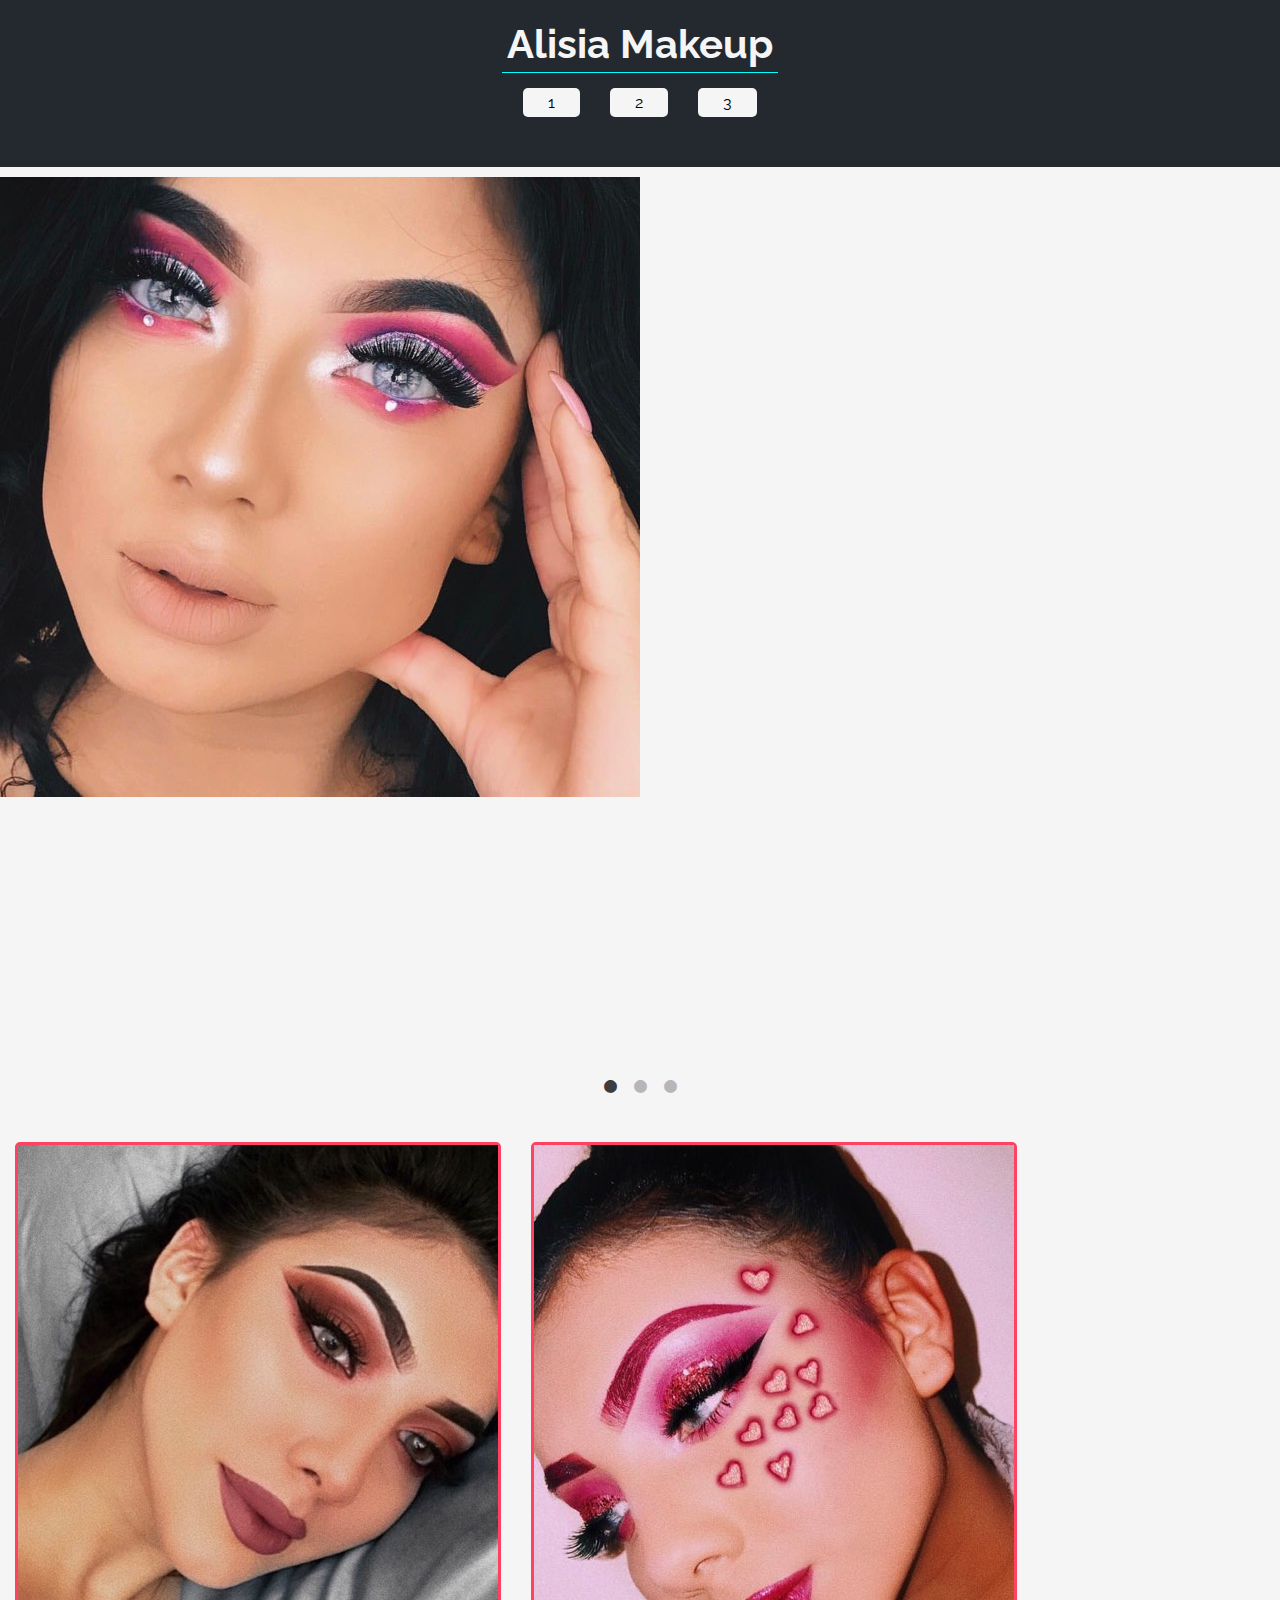
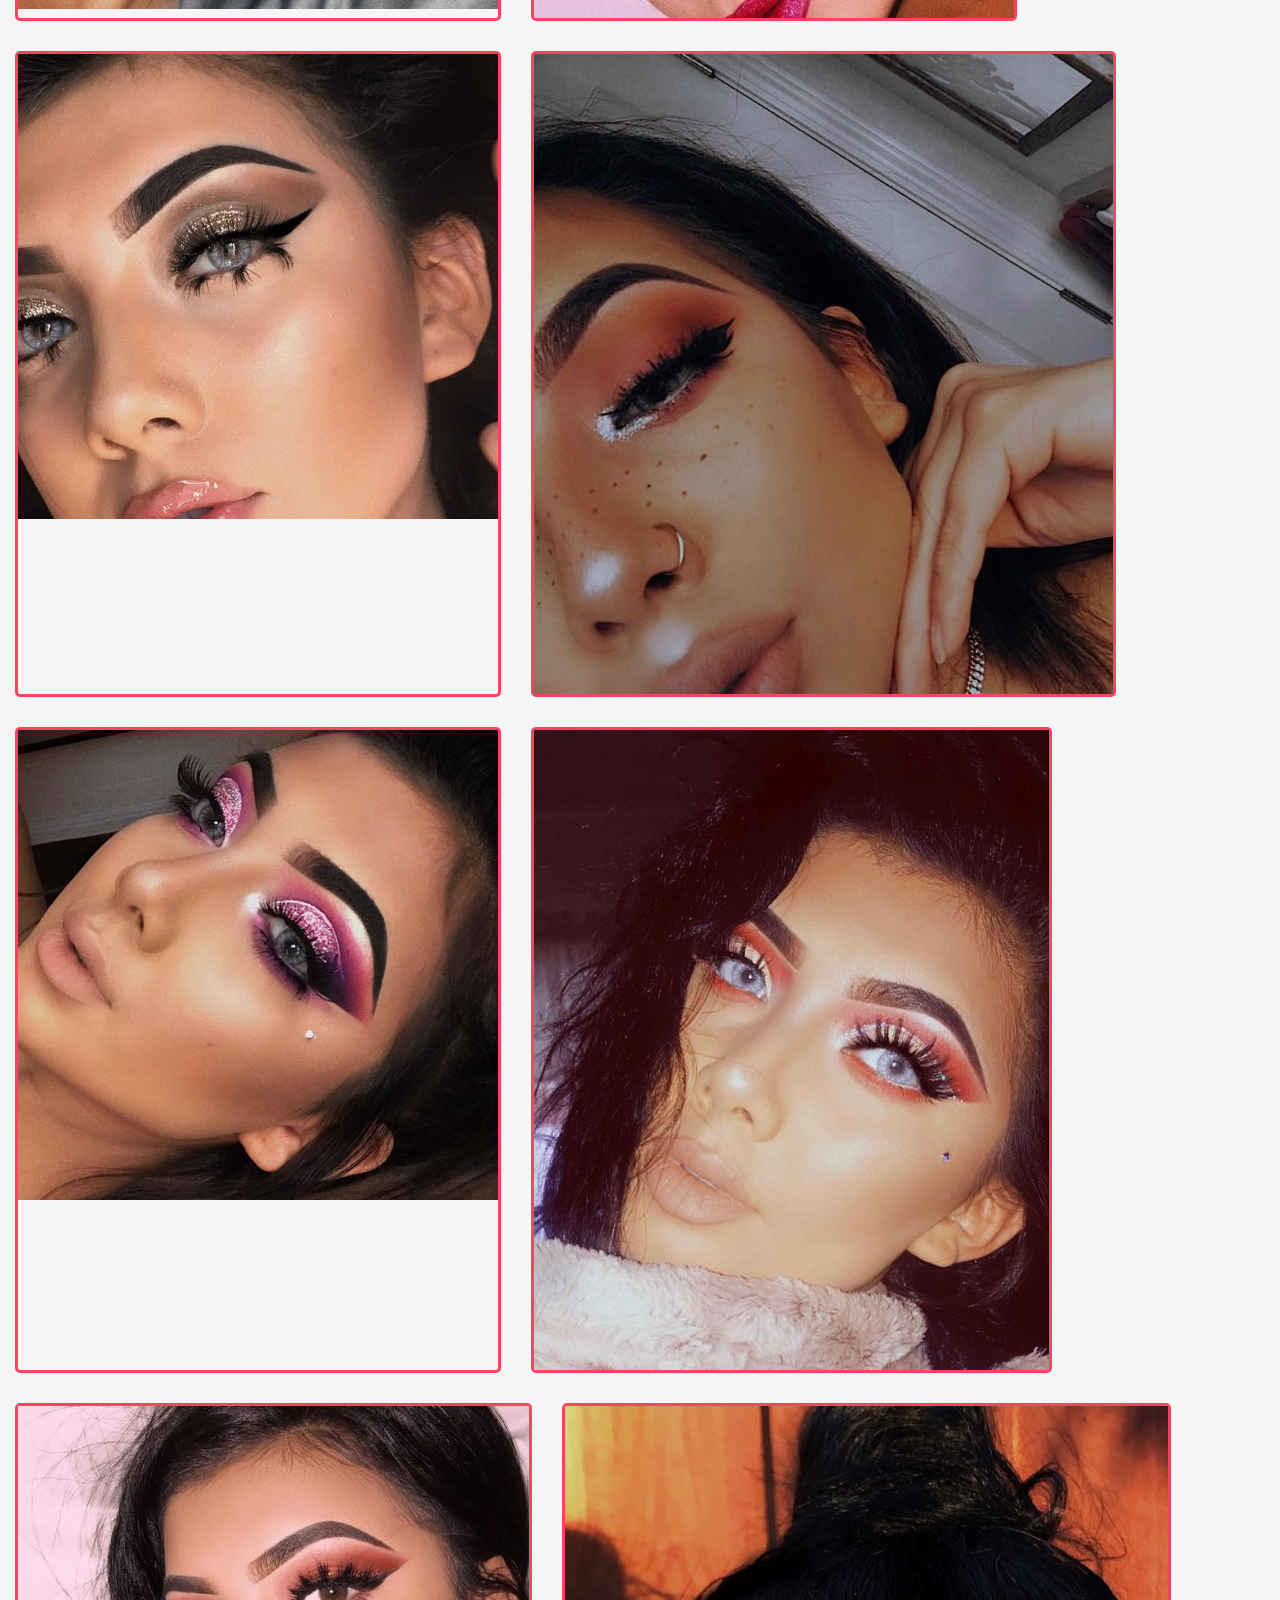
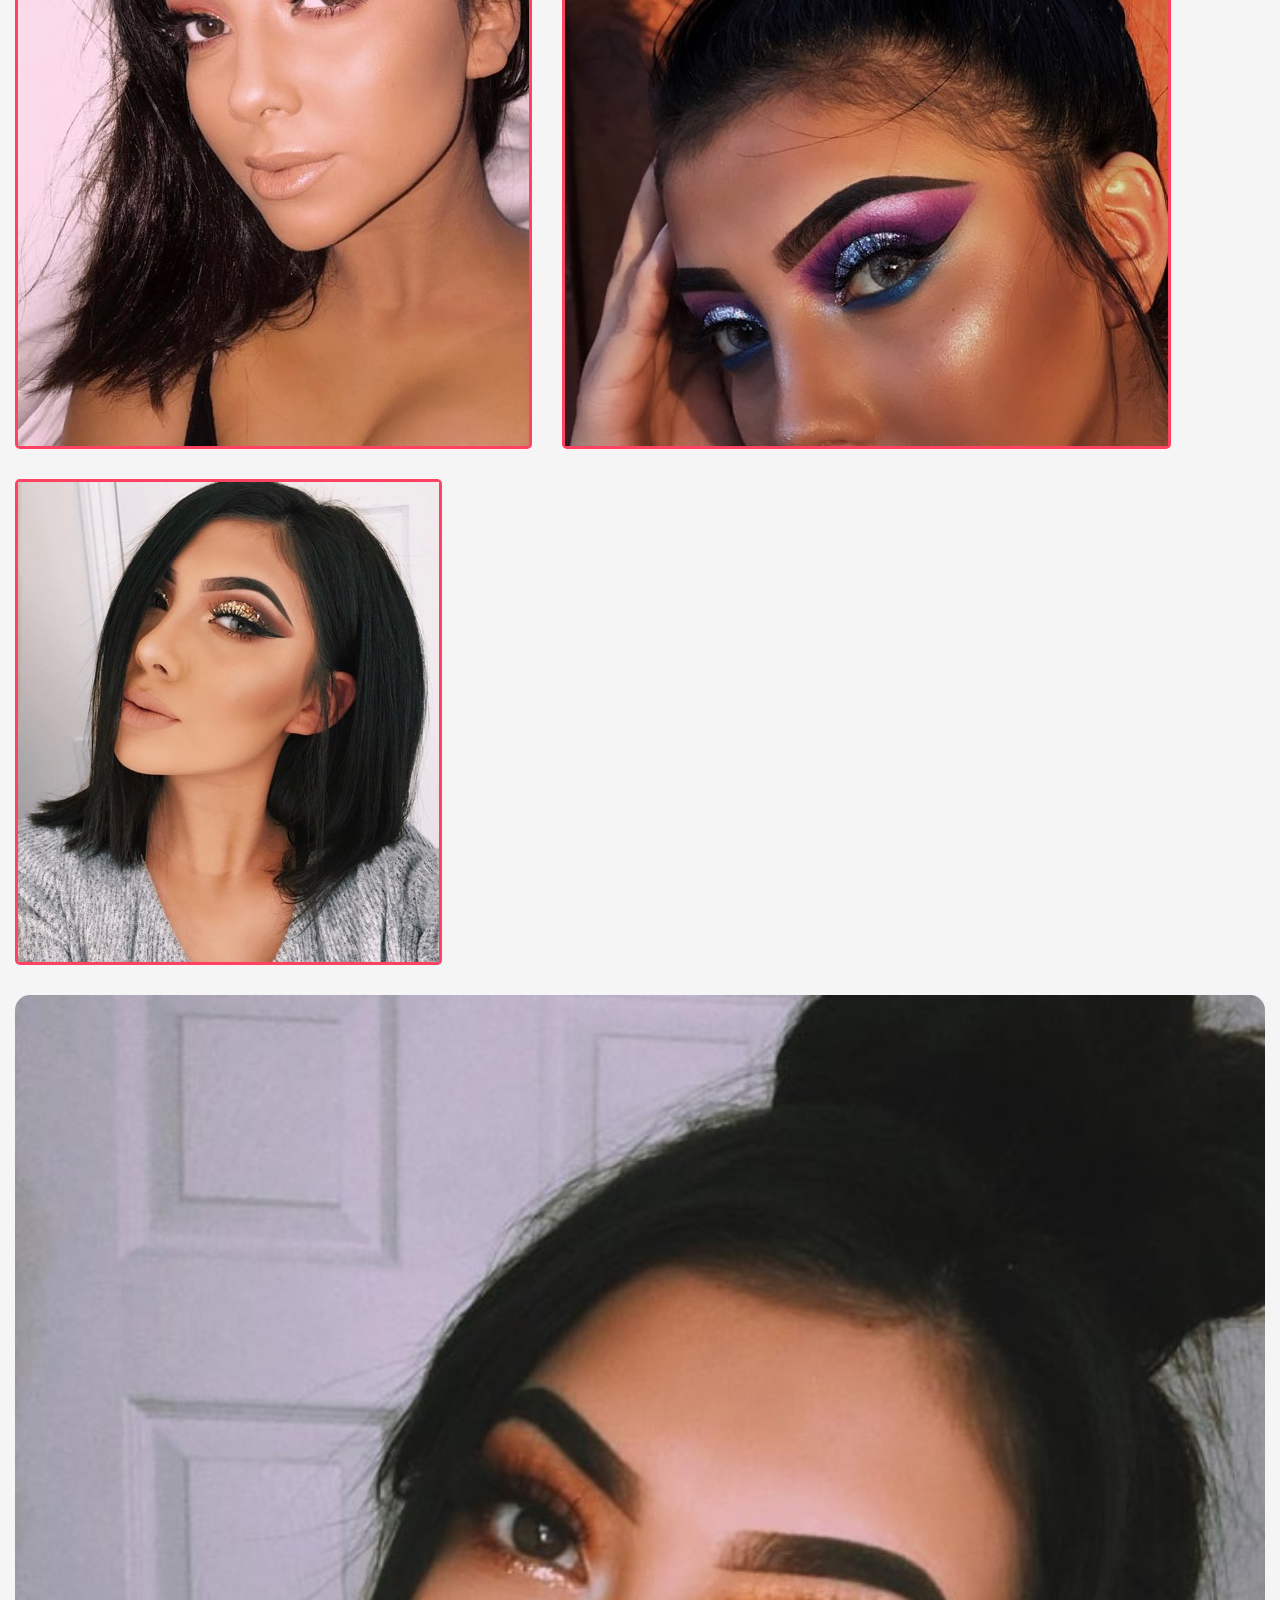
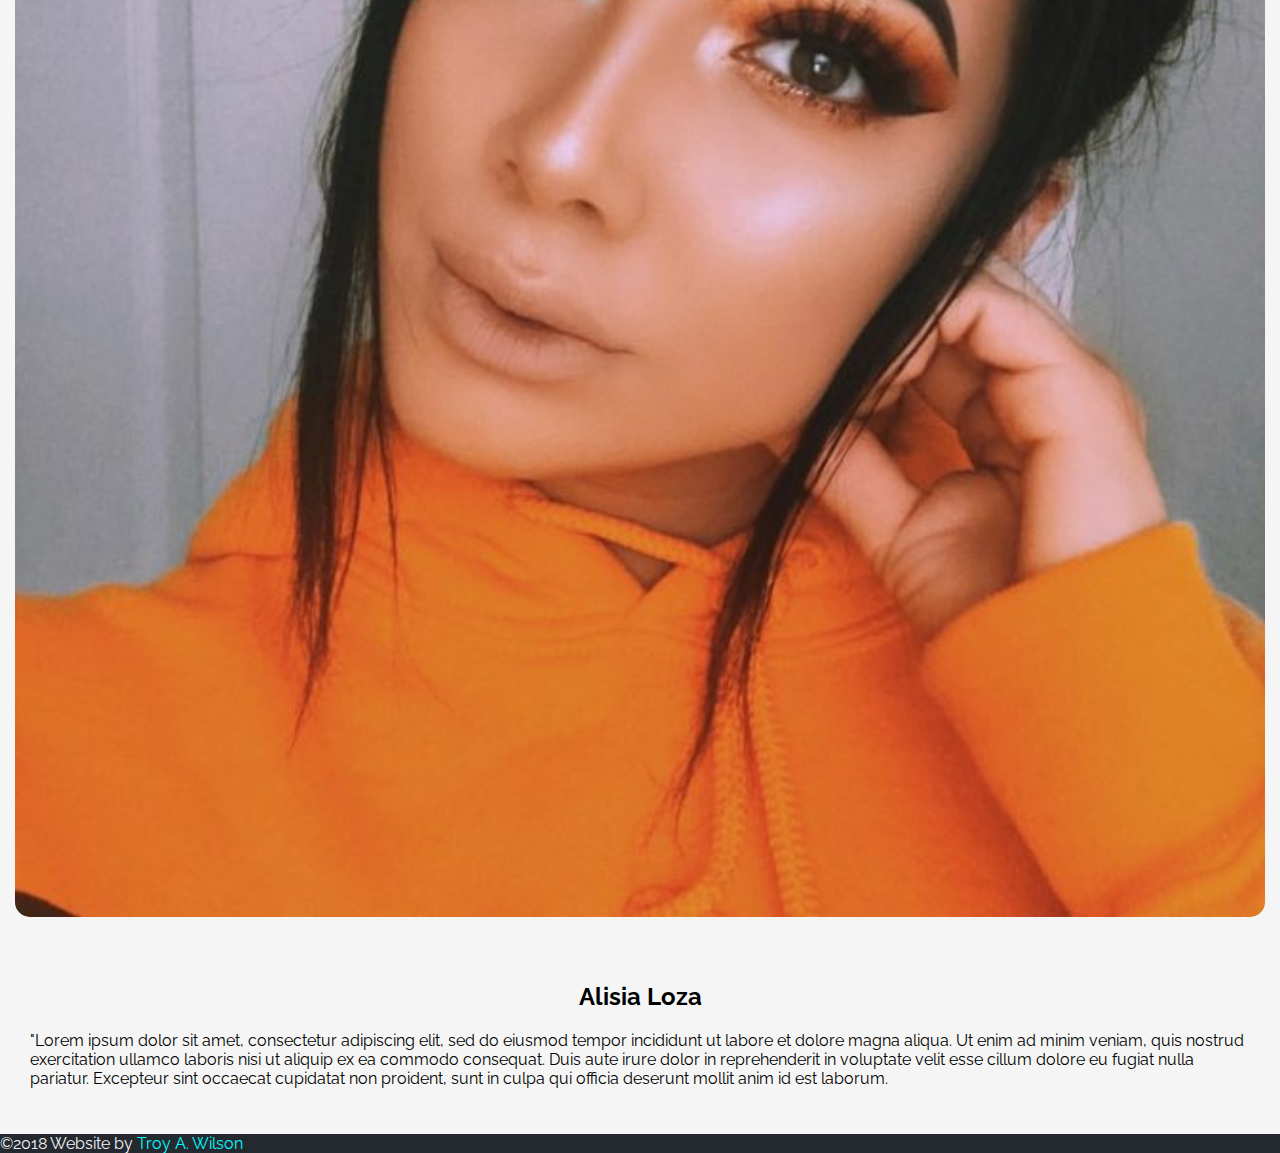
==== Index.html @ 9a811480 "Added in Carasol" ====
<HTML>

<head>
	<meta Charset="utf-8" >
	<meta name = "Viewport"  content = "">
	<meta name = "Description" content = "" >
	<meta name = "Keywords" content = "" >
	<meta name = "Author" content = "Troy A Wilson" >
	<Title> Alisia Makeup | Welcome! </Title>
	<link href ="css\lightbox.css" rel="stylesheet">
	<link rel ="stylesheet" href ="scripts\jQuery\slick-master\slick-master\slick\slick-theme.css">
	<link rel="stylesheet" href ="scripts\jQuery\slick-master\slick-master\slick\slick.css">
	<link rel ="Stylesheet" href = "css/Style.css"> <!-- Link to the CSS -->
	<link href="https://fonts.googleapis.com/css?family=Raleway" rel="stylesheet">
</head>

<body>
		<header class="mainHeader">
			<h1>Alisia Makeup</h1>
			<nav class ="mainNav">
				<ul>
					<li>1</li>
					<li>2</li>
					<li>3</li>
				</ul>
		</nav>
</header>

		<div class ="slideshow"> <!-- Jquery lightshow plugin -->
			<div class ="slide-1">
				<img src ="images\Alisia\Alisia-banner.jpg">
			</div>
			<div class ="slide-2">
				<img src ="images\Alisia\Alisia-14.jpg">
			</div>
			<div class ="slide-3">
				<img src ="images\Alisia\Alisia-09.jpg">
			</div>
		</div>

		<div class ="gallery">
			<div class ="galContainer">
				<a href ="images\Alisia\Alisia-01.jpg" data-lightbox="Alisia-LB" data-title ="Caption"><img src ="images/Alisia/Alisia-01.jpg" alt ="a placeholder image"></a>
			</div>

			<div class ="galContainer">
				<a href ="images\Alisia\Alisia-02.jpg" data-lightbox="Alisia-LB" data-title ="Caption"><img src ="images/Alisia/Alisia-02.jpg" alt ="a placeholder image"></a>
			</div>

			<div class ="galContainer">
				<a href ="images\Alisia\Alisia-10.jpg" data-lightbox="Alisia-LB" data-title ="Caption"><img src ="images/Alisia/Alisia-10.jpg" alt ="a placeholder image"></a>
			</div>

			<div class ="galContainer">
				<a href ="images\Alisia\Alisia-04.jpg" data-lightbox="Alisia-LB" data-title ="Caption"><img src ="images/Alisia/Alisia-04.jpg" alt ="a placeholder image"></a>
			</div>

			<div class ="galContainer">
				<a href ="images\Alisia\Alisia-05.jpg" data-lightbox="Alisia-LB" data-title ="Caption"><img src ="images/Alisia/Alisia-05.jpg" alt ="a placeholder image"></a>
			</div>

			<div class ="galContainer">
				<a href ="images\Alisia\Alisia-06.jpg" data-lightbox="Alisia-LB" data-title ="Caption"><img src ="images/Alisia/Alisia-06.jpg" alt ="a placeholder image"></a>
			</div>

			<div class ="galContainer">
				<a href ="images\Alisia\Alisia-12.jpg" data-lightbox="Alisia-LB" data-title ="Caption"><img src ="images/Alisia/Alisia-12.jpg" alt ="a placeholder image"></a>
			</div>

			<div class ="galContainer">
				<a href ="images\Alisia\Alisia-11.jpg" data-lightbox="Alisia-LB" data-title ="Caption"><img src ="images/Alisia/Alisia-11.jpg" alt ="a placeholder image"></a>
			</div>

			<div class ="galContainer">
				<a href ="images\Alisia\Alisia-13.jpg" data-lightbox="Alisia-LB" data-title ="Caption"><img src ="images/Alisia/Alisia-13.jpg" alt ="a placeholder image"></a>
			</div>

		</div>
		<!-- End Gallery div -->

				<div class ="about">
					<img src ="images\Alisia\Alisia-14.jpg">
					<div class ="aboutText">
					<h2>Alisia Loza</h2>
					<p> "Lorem ipsum dolor sit amet, consectetur adipiscing elit, sed do eiusmod tempor incididunt ut labore et dolore magna aliqua. Ut enim ad minim veniam, quis nostrud exercitation ullamco laboris nisi ut aliquip ex ea commodo consequat. Duis aute irure dolor in reprehenderit in voluptate velit esse cillum dolore eu fugiat nulla pariatur. Excepteur sint occaecat cupidatat non proident, sunt in culpa qui officia deserunt mollit anim id est laborum.</p>
					</div>
				</div>

		<footer class ="mainFooter">
			<span>&copy;2018<span>
			<span>Website by <a href ="#">Troy A. Wilson</a><span>
		</footer>

<script src ="scripts\jQuery\jquery-3.3.1.min.js">//Jquery File goes here</script>
<script src="scripts\jQuery\lightbox.min.js"></script>
<script src="scripts\jQuery\slick-master\slick-master\slick\slick.min.js"></script>
<script src ="scripts\script.js"></script>
</body>

</html>
---- css/Style.css ----
.gallery {
  display: flex;
  flex-wrap: wrap; }

.galContainer {
  max-width: 100%;
  margin: 15px;
  border: 3.5px #ff4162 solid;
  border-radius: 5px; }

img {
  max-width: 100%; }

.slick-dots li button::before {
  font-size: 15px;
  position: inline; }

.slick-dots {
  position: static; }

.slideshow {
  margin: 10px 0; }

.about {
  display: flex;
  flex-direction: column;
  justify-content: space-between; }
  .about h2 {
    text-align: center; }
  .about img {
    max-width: 100%;
    margin: 15px;
    border-radius: 15px; }

.aboutText {
  margin: 30px; }

.mainFooter {
  display: flex;
  align-items: center;
  background-color: #242930;
  color: whitesmoke; }
  .mainFooter a {
    color: aqua; }

.mainHeader {
  display: flex;
  flex-direction: column;
  align-items: center;
  background-color: #242930;
  color: whitesmoke; }
  .mainHeader h1 {
    margin: 15px;
    border-bottom: 1px aqua solid;
    font-size: 2.5em;
    padding: 5px; }

.mainNav ul {
  list-style: none;
  display: flex;
  margin: 0;
  padding: 0;
  margin-bottom: 50px; }
  .mainNav ul li {
    display: flex;
    margin: 0 15px;
    padding: 5px 25px;
    color: black;
    background-color: whitesmoke;
    border-radius: 5px; }
    .mainNav ul li:hover {
      background-color: #ff4162;
      color: whitesmoke; }
    .mainNav ul li:active {
      transform: scale(0.9); }

* {
  box-sizing: border-box; }

body {
  margin: 0;
  padding: 0;
  font-family: 'Raleway', sans-serif;
  background-color: whitesmoke; }

a {
  text-decoration: none; }

/*# sourceMappingURL=Style.css.map */
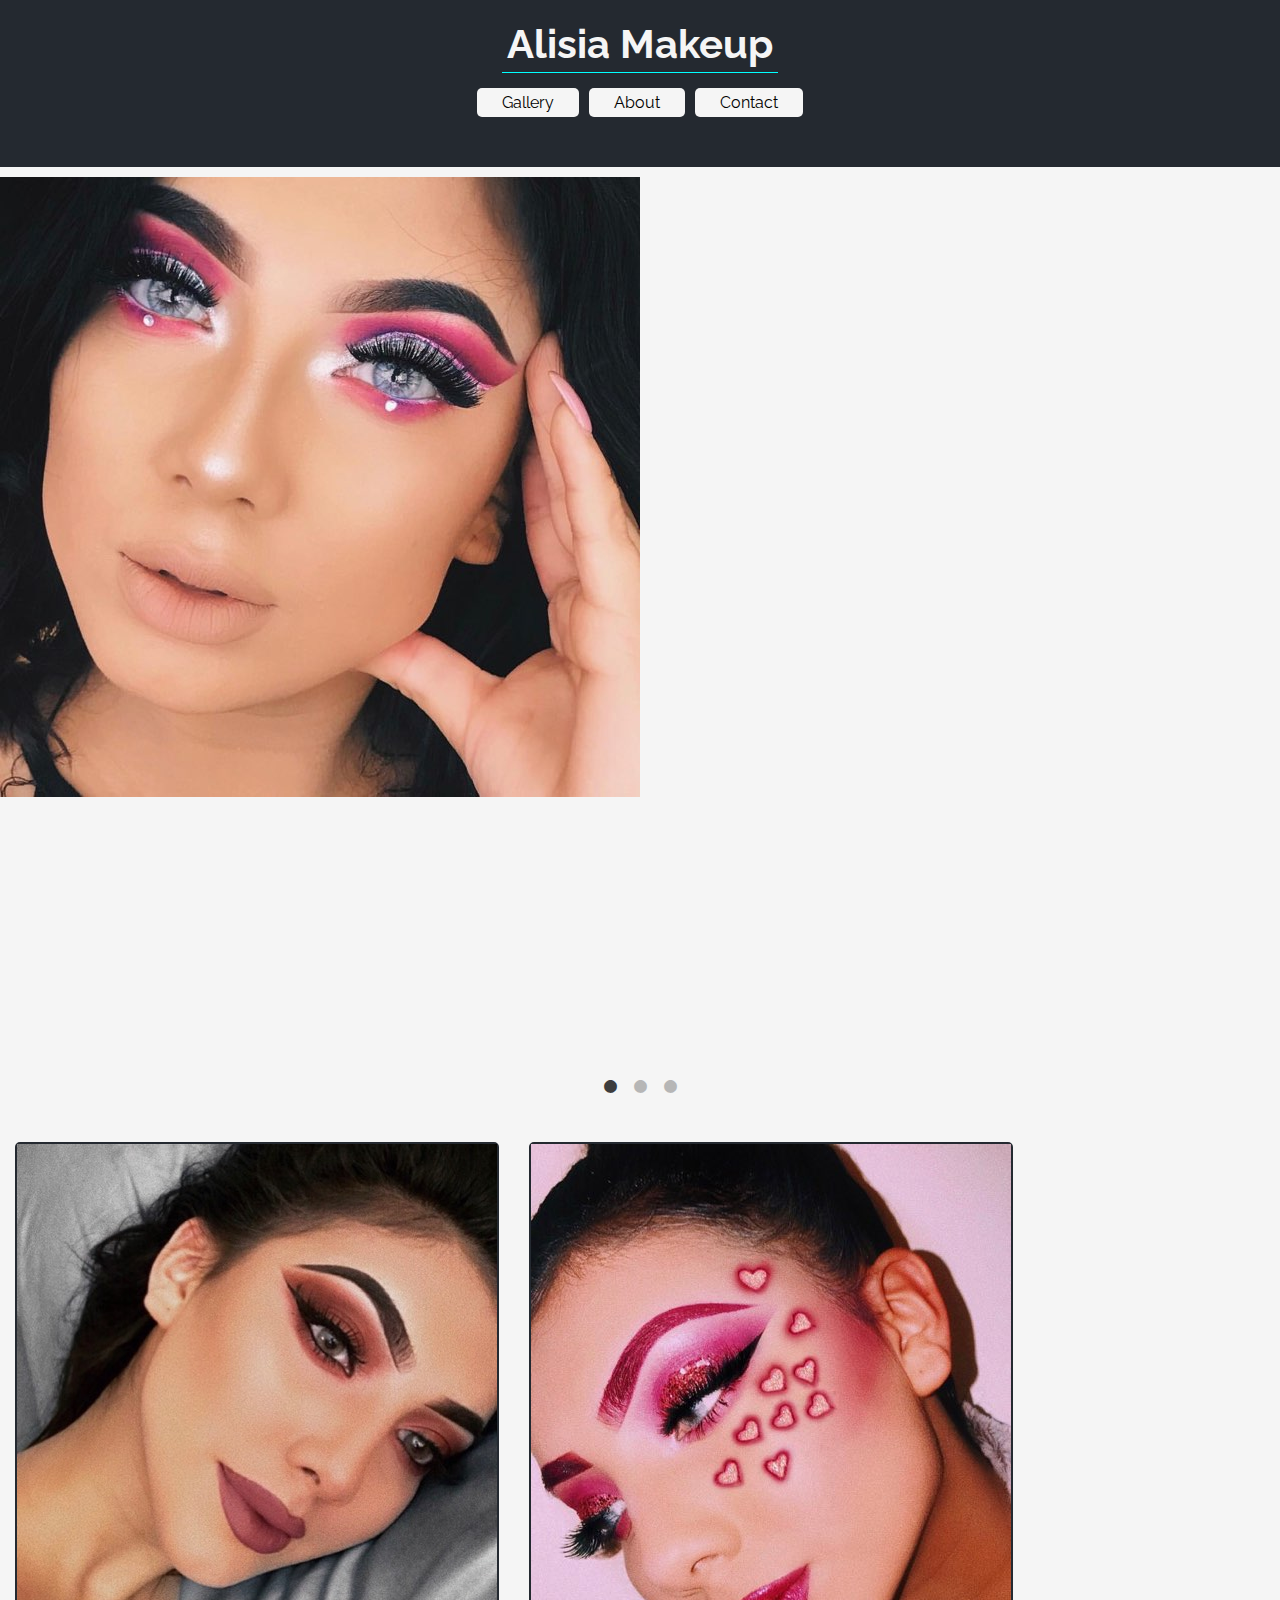
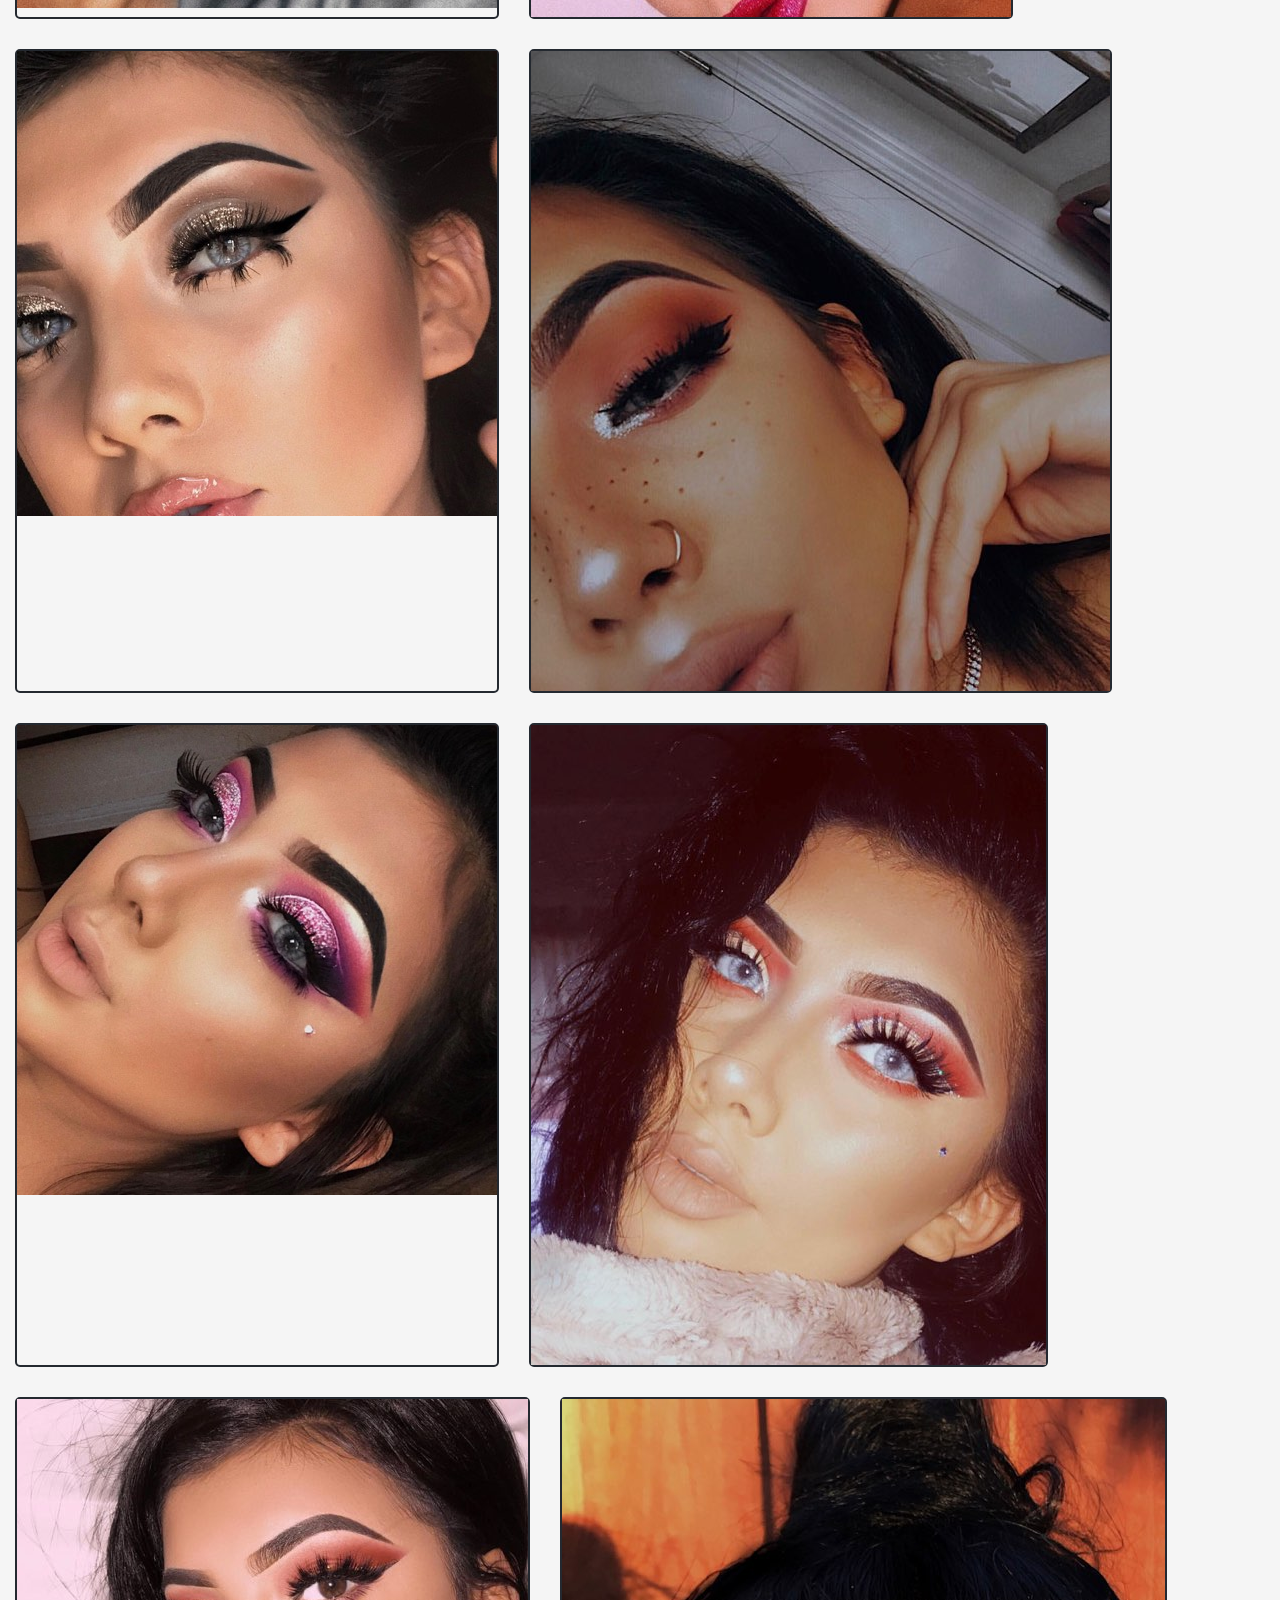
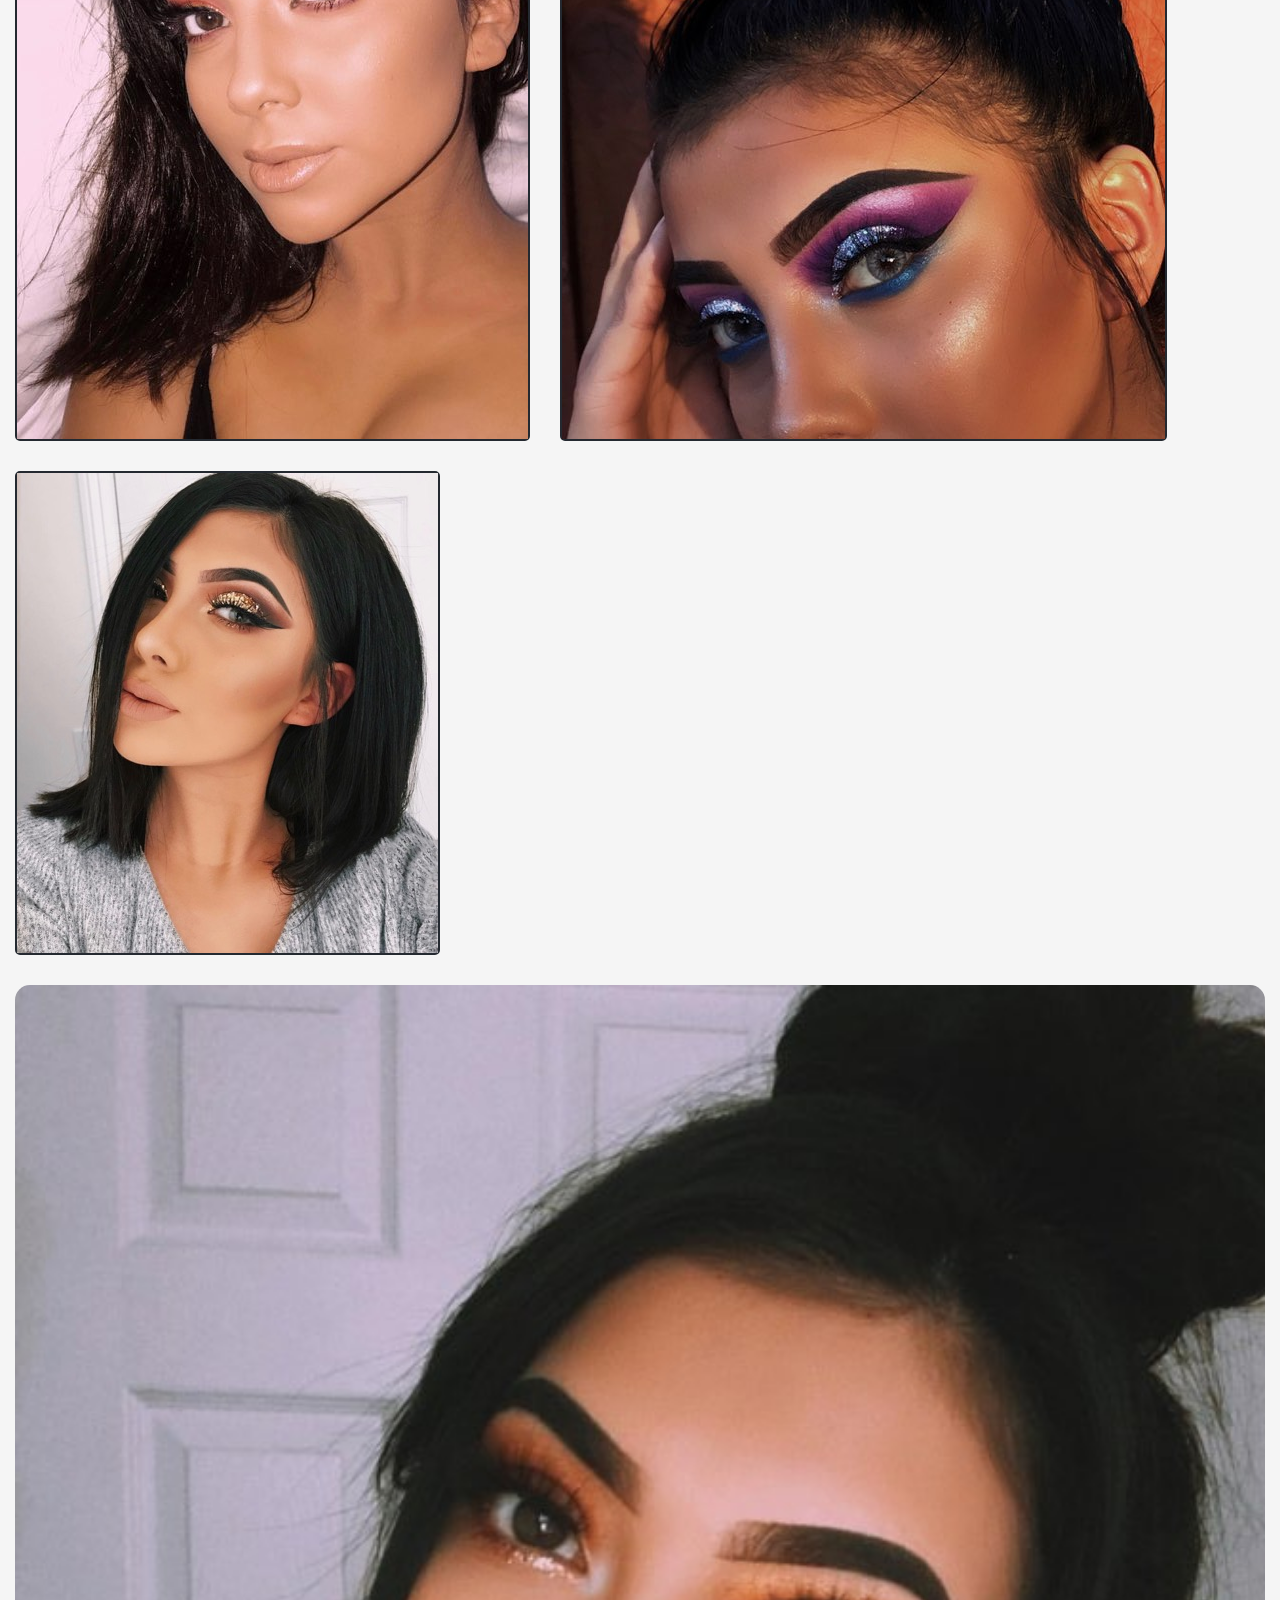
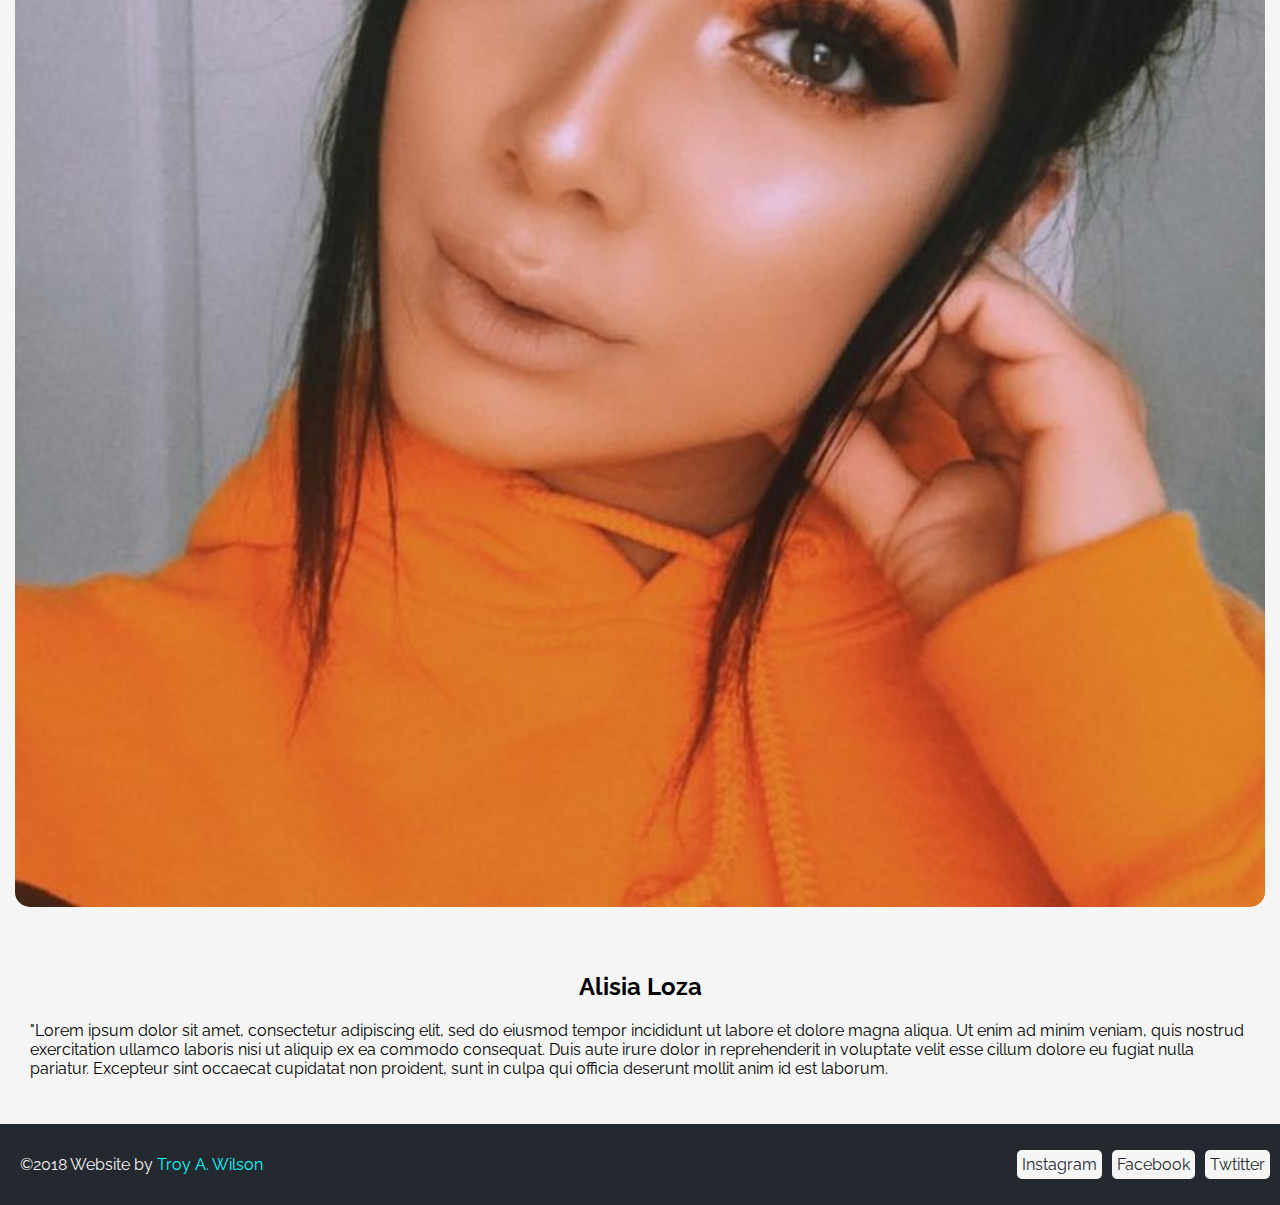
==== commit 2cfa3bbe: "Messing with footer" ====
--- a/Index.html
+++ b/Index.html
@@ -20,9 +20,9 @@
 			<h1>Alisia Makeup</h1>
 			<nav class ="mainNav">
 				<ul>
-					<li>1</li>
-					<li>2</li>
-					<li>3</li>
+					<li>Gallery</li>
+					<li>About</li>
+					<li>Contact</li>
 				</ul>
 		</nav>
 </header>
@@ -88,8 +88,23 @@
 				</div>
 
 		<footer class ="mainFooter">
-			<span>&copy;2018<span>
-			<span>Website by <a href ="#">Troy A. Wilson</a><span>
+			<div class ="copyright">
+			<span>&copy;2018</span>
+			<span>Website by <a href ="#">Troy A. Wilson</a></span>
+			</div>
+			<div class ="contact">
+					<ul>
+						<li>Instagram</li>
+						<li>Facebook</li>
+						<li>Twtitter</li>
+					</ul>
+			</div>
+					<form>
+						<label>Email</label>
+						<input type="email">
+
+					</form>
+
 		</footer>
 
 <script src ="scripts\jQuery\jquery-3.3.1.min.js">//Jquery File goes here</script>
--- a/css/Style.css
+++ b/css/Style.css
@@ -5,7 +5,7 @@
 .galContainer {
   max-width: 100%;
   margin: 15px;
-  border: 3.5px #ff4162 solid;
+  border: 2.5px #242930 solid;
   border-radius: 5px; }
 
 img {
@@ -37,11 +37,43 @@
 
 .mainFooter {
   display: flex;
-  align-items: center;
+  justify-content: space-between;
   background-color: #242930;
-  color: whitesmoke; }
+  color: whitesmoke;
+  padding: 5px; }
   .mainFooter a {
     color: aqua; }
+  .mainFooter ul {
+    list-style: none;
+    display: flex;
+    padding: 0; }
+    .mainFooter ul li {
+      margin: 5px;
+      padding: 5px;
+      color: #242930;
+      background-color: whitesmoke;
+      border-radius: 5px; }
+      .mainFooter ul li:hover {
+        background-color: #ff4162;
+        color: whitesmoke; }
+      .mainFooter ul li:active {
+        transform: scale(0.9); }
+
+.contact {
+  display: flex;
+  justify-content: space-between; }
+
+.copyright {
+  align-self: center;
+  margin-left: 15px; }
+
+form {
+  display: none;
+  align-self: center;
+  margin-right: 15px; }
+  form label {
+    display: none;
+    margin: 10px; }
 
 .mainHeader {
   display: flex;
@@ -63,7 +95,7 @@
   margin-bottom: 50px; }
   .mainNav ul li {
     display: flex;
-    margin: 0 15px;
+    margin: 0 5px;
     padding: 5px 25px;
     color: black;
     background-color: whitesmoke;
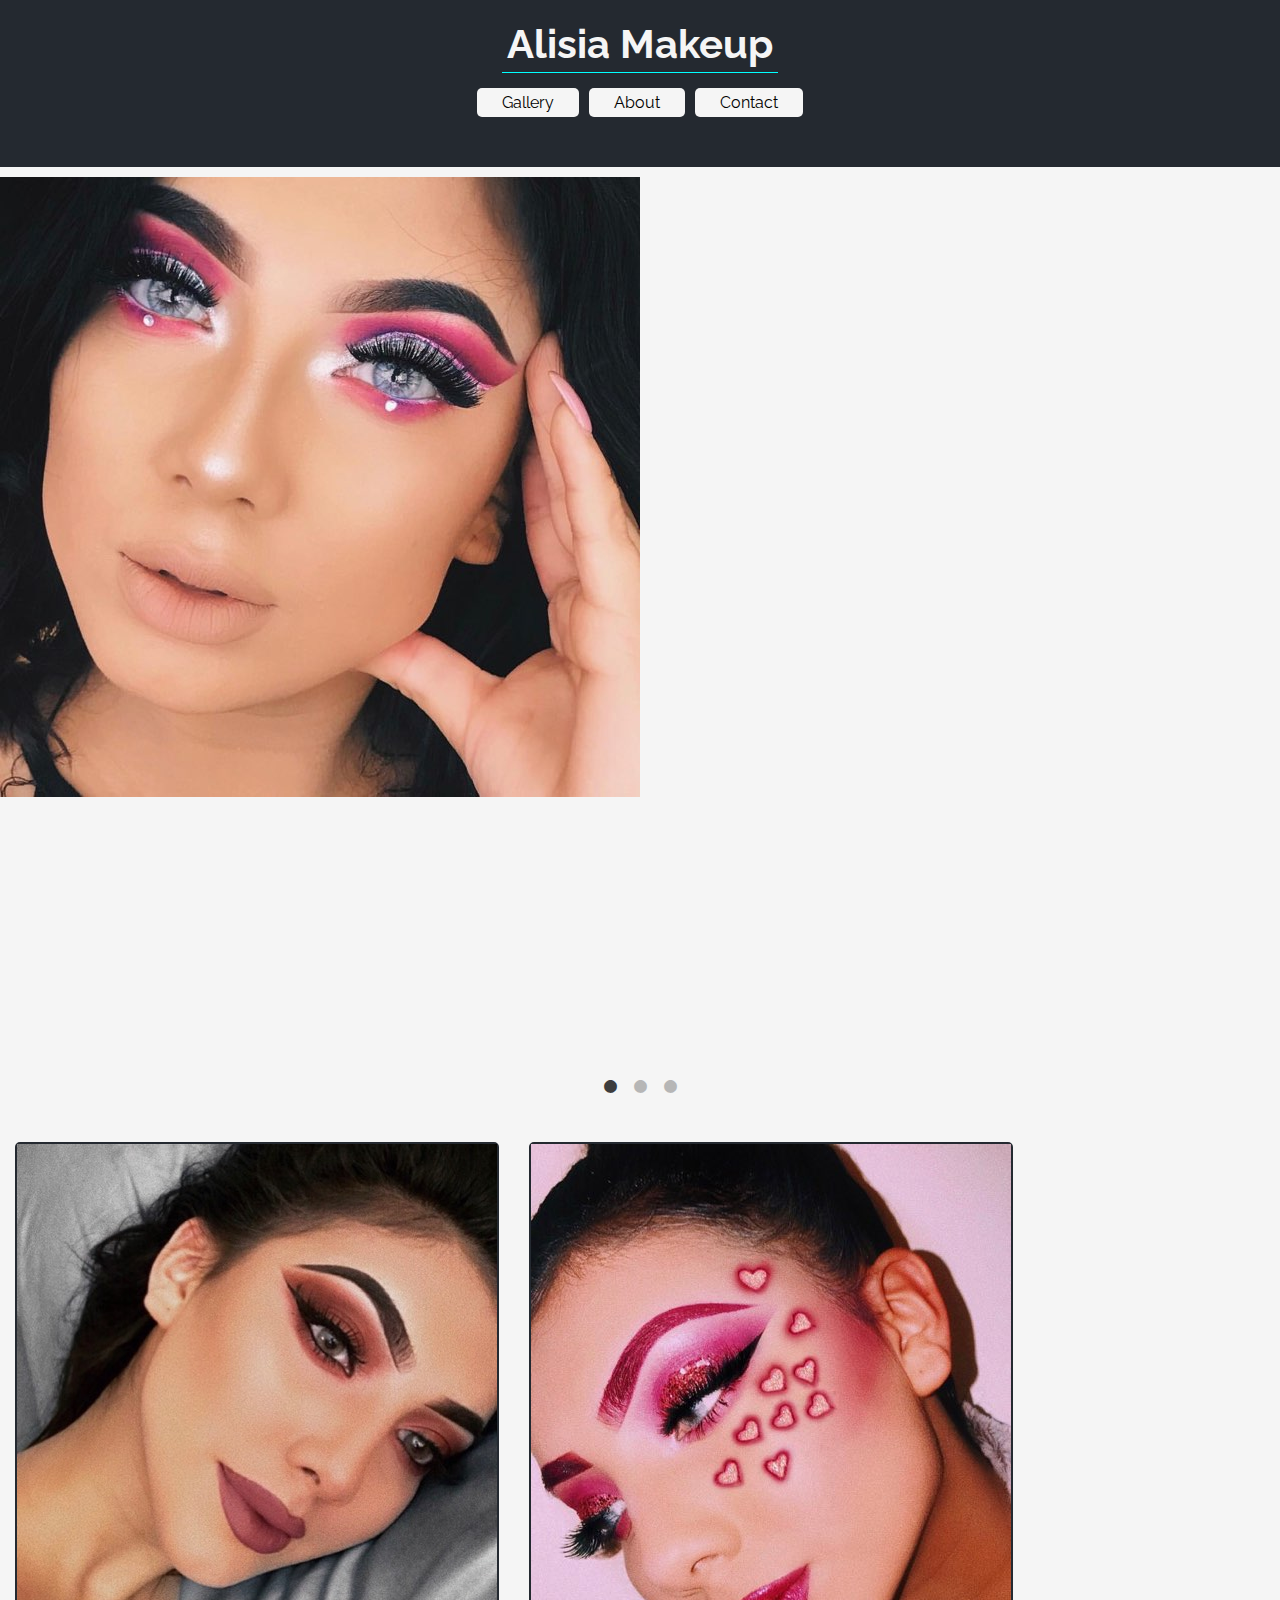
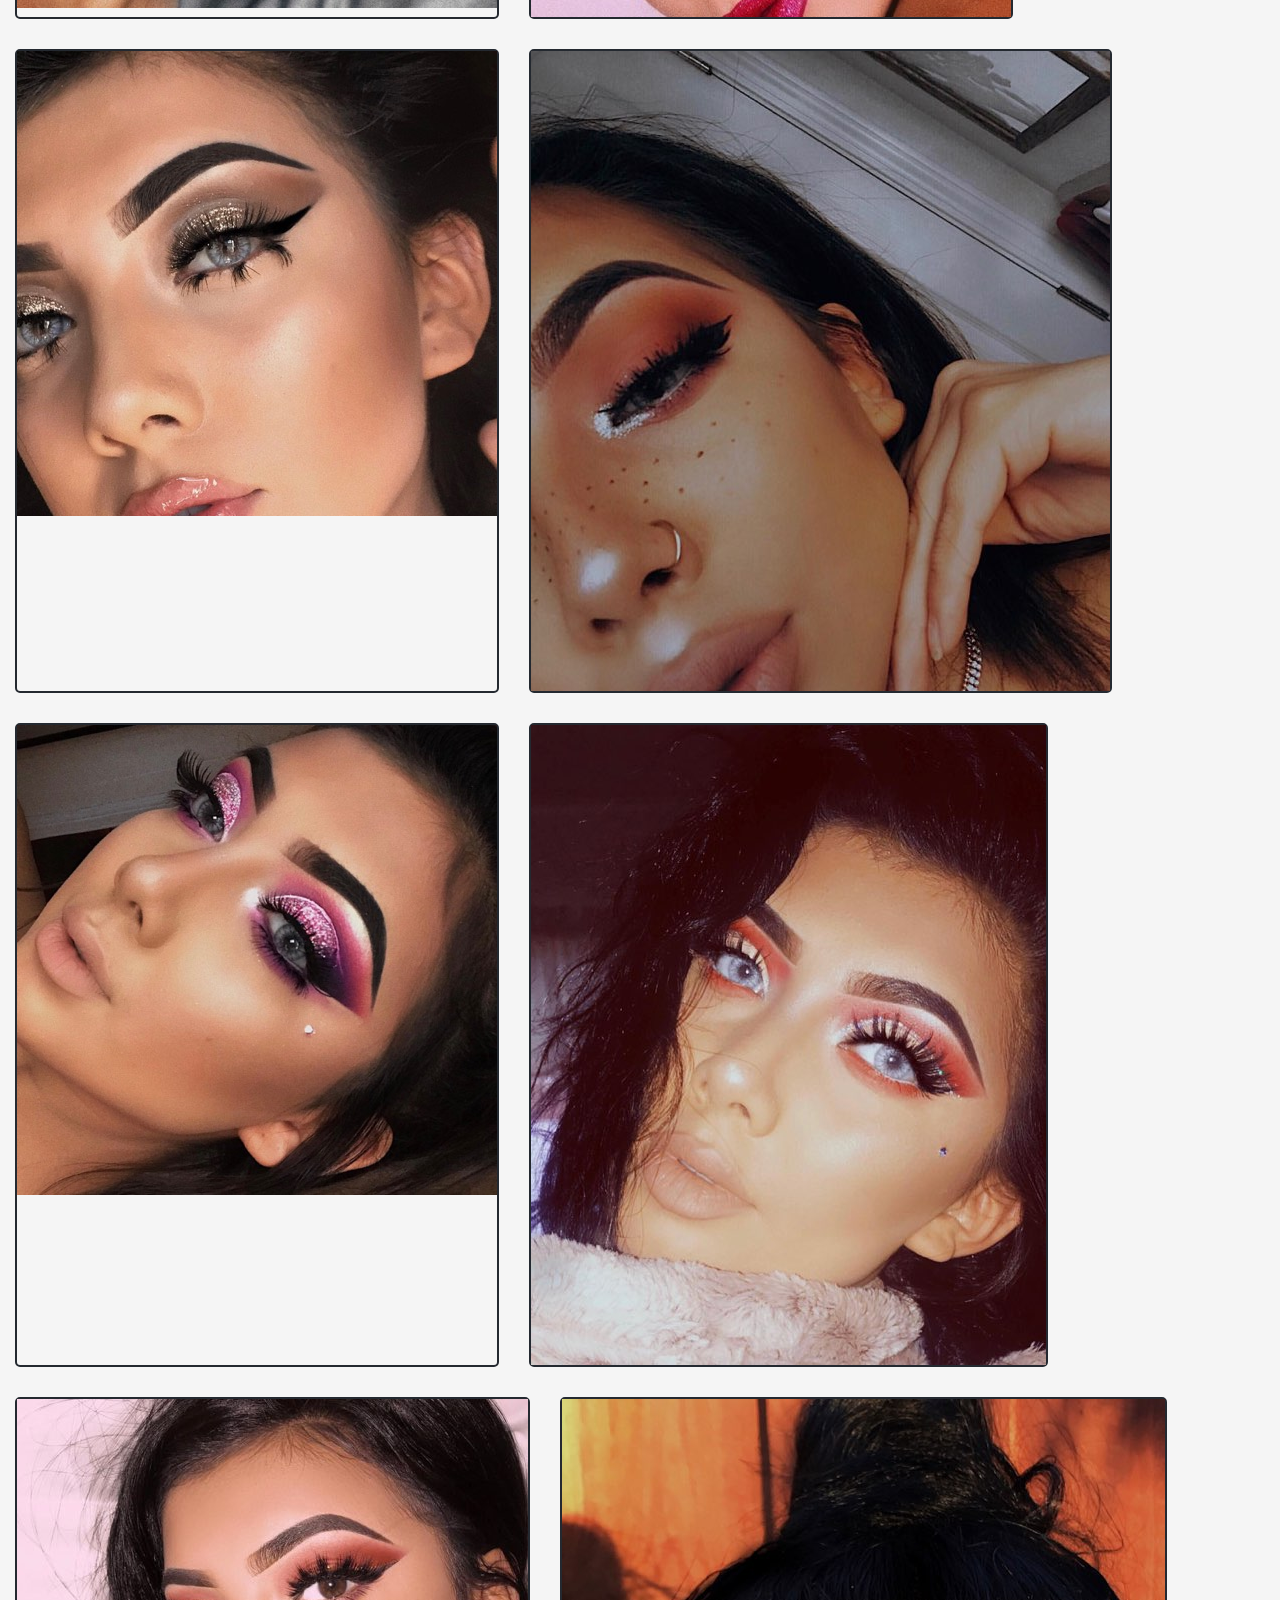
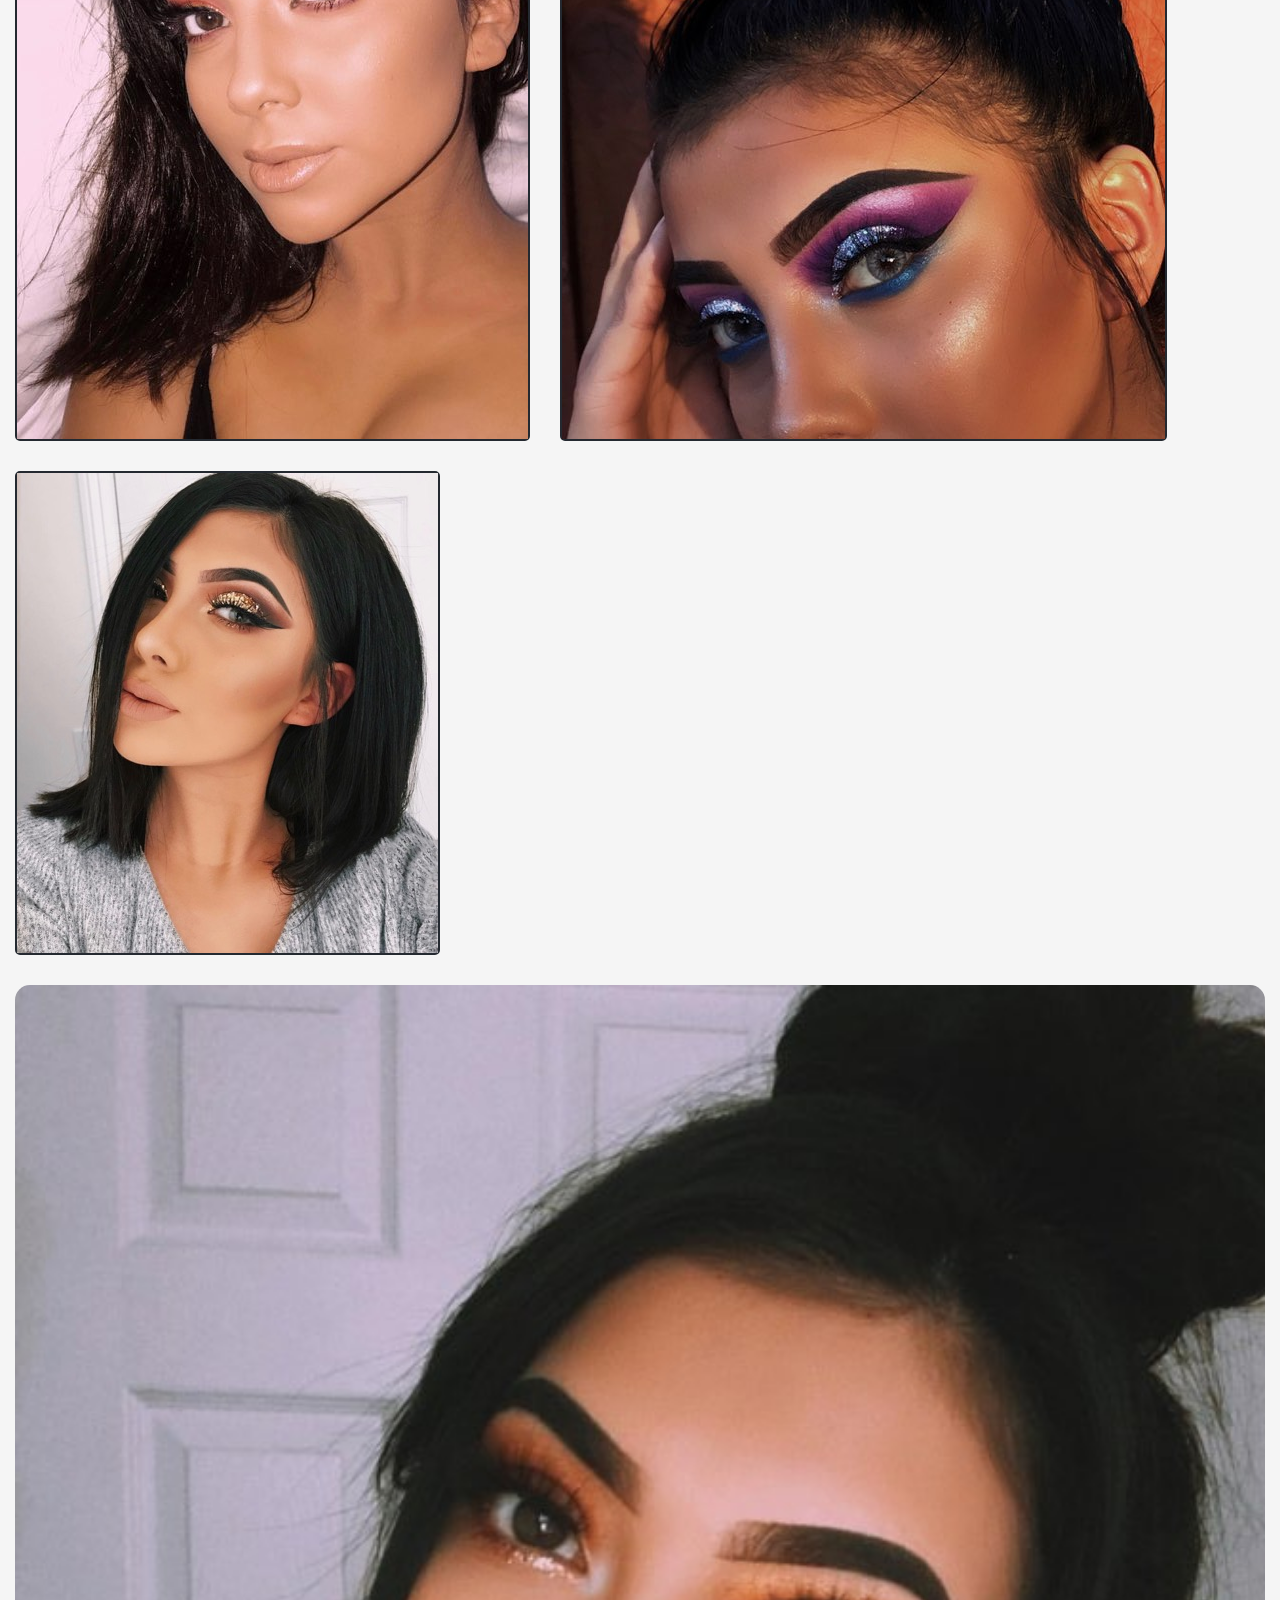
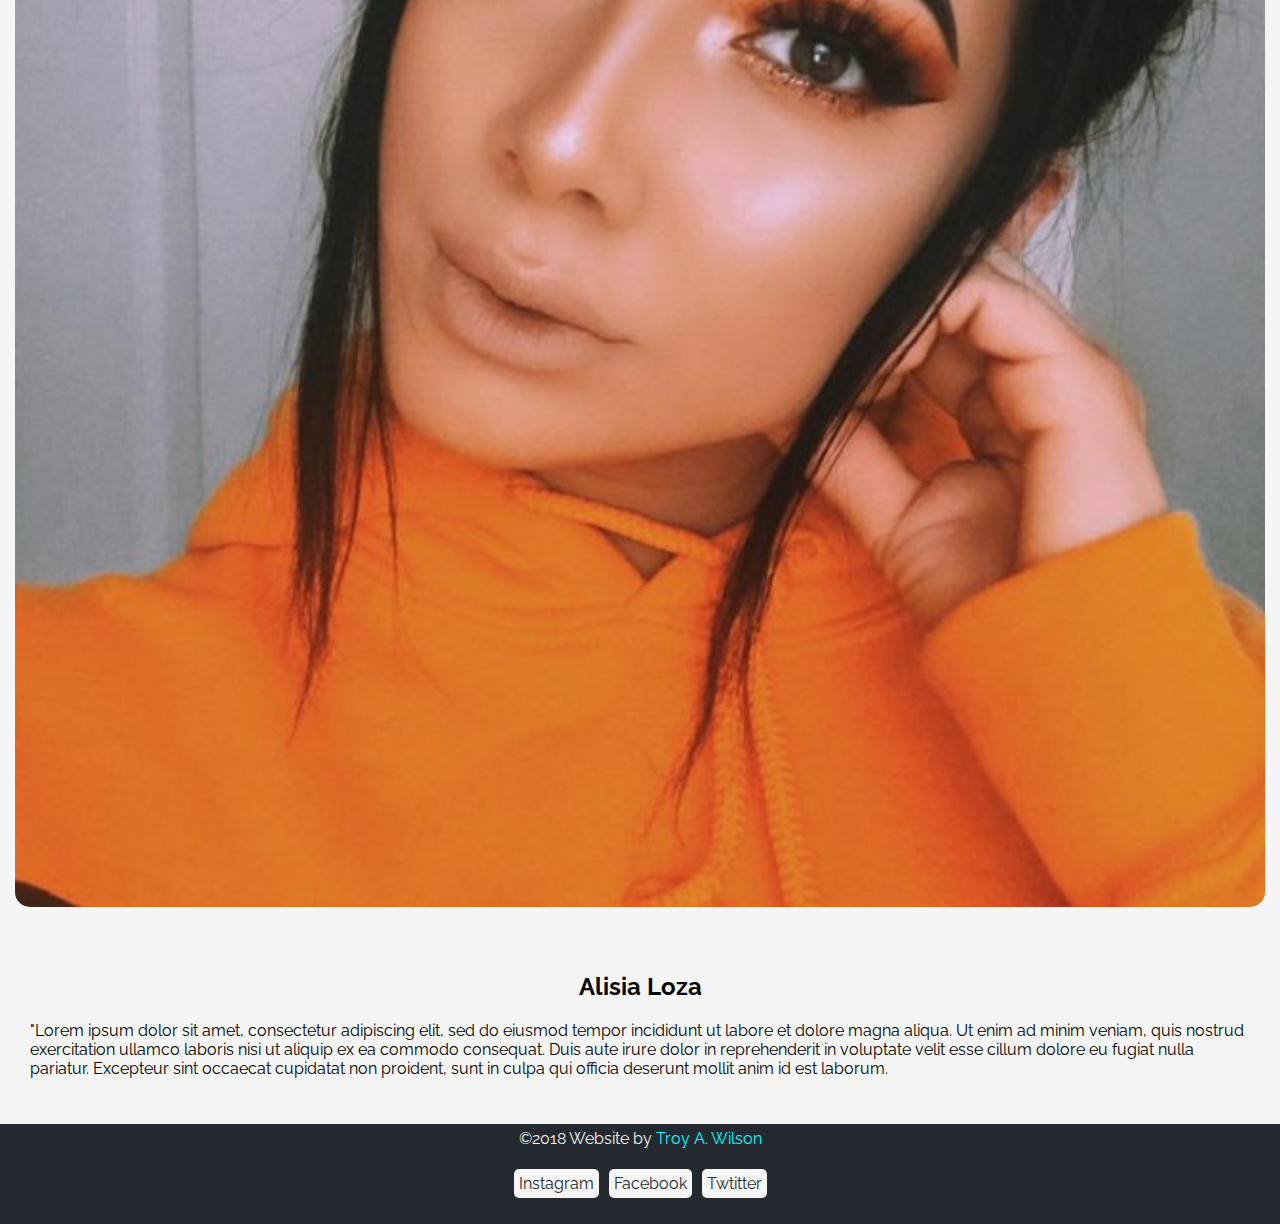
==== commit 0597e7bc: "Weird right margin?" ====
--- a/Index.html
+++ b/Index.html
@@ -92,6 +92,7 @@
 			<span>&copy;2018</span>
 			<span>Website by <a href ="#">Troy A. Wilson</a></span>
 			</div>
+
 			<div class ="contact">
 					<ul>
 						<li>Instagram</li>
@@ -99,18 +100,13 @@
 						<li>Twtitter</li>
 					</ul>
 			</div>
-					<form>
-						<label>Email</label>
-						<input type="email">
-
-					</form>
 
 		</footer>
 
-<script src ="scripts\jQuery\jquery-3.3.1.min.js">//Jquery File goes here</script>
-<script src="scripts\jQuery\lightbox.min.js"></script>
-<script src="scripts\jQuery\slick-master\slick-master\slick\slick.min.js"></script>
-<script src ="scripts\script.js"></script>
-</body>
+		<script src ="scripts\jQuery\jquery-3.3.1.min.js">//Jquery File goes here</script>
+		<script src="scripts\jQuery\lightbox.min.js"></script>
+		<script src="scripts\jQuery\slick-master\slick-master\slick\slick.min.js"></script>
+		<script src ="scripts\script.js"></script>
+	</body>
 
 </html>
--- a/css/Style.css
+++ b/css/Style.css
@@ -37,7 +37,8 @@
 
 .mainFooter {
   display: flex;
-  justify-content: space-between;
+  flex-direction: column;
+  align-items: center;
   background-color: #242930;
   color: whitesmoke;
   padding: 5px; }
@@ -64,16 +65,7 @@
   justify-content: space-between; }
 
 .copyright {
-  align-self: center;
-  margin-left: 15px; }
-
-form {
-  display: none;
-  align-self: center;
-  margin-right: 15px; }
-  form label {
-    display: none;
-    margin: 10px; }
+  align-self: center; }
 
 .mainHeader {
   display: flex;
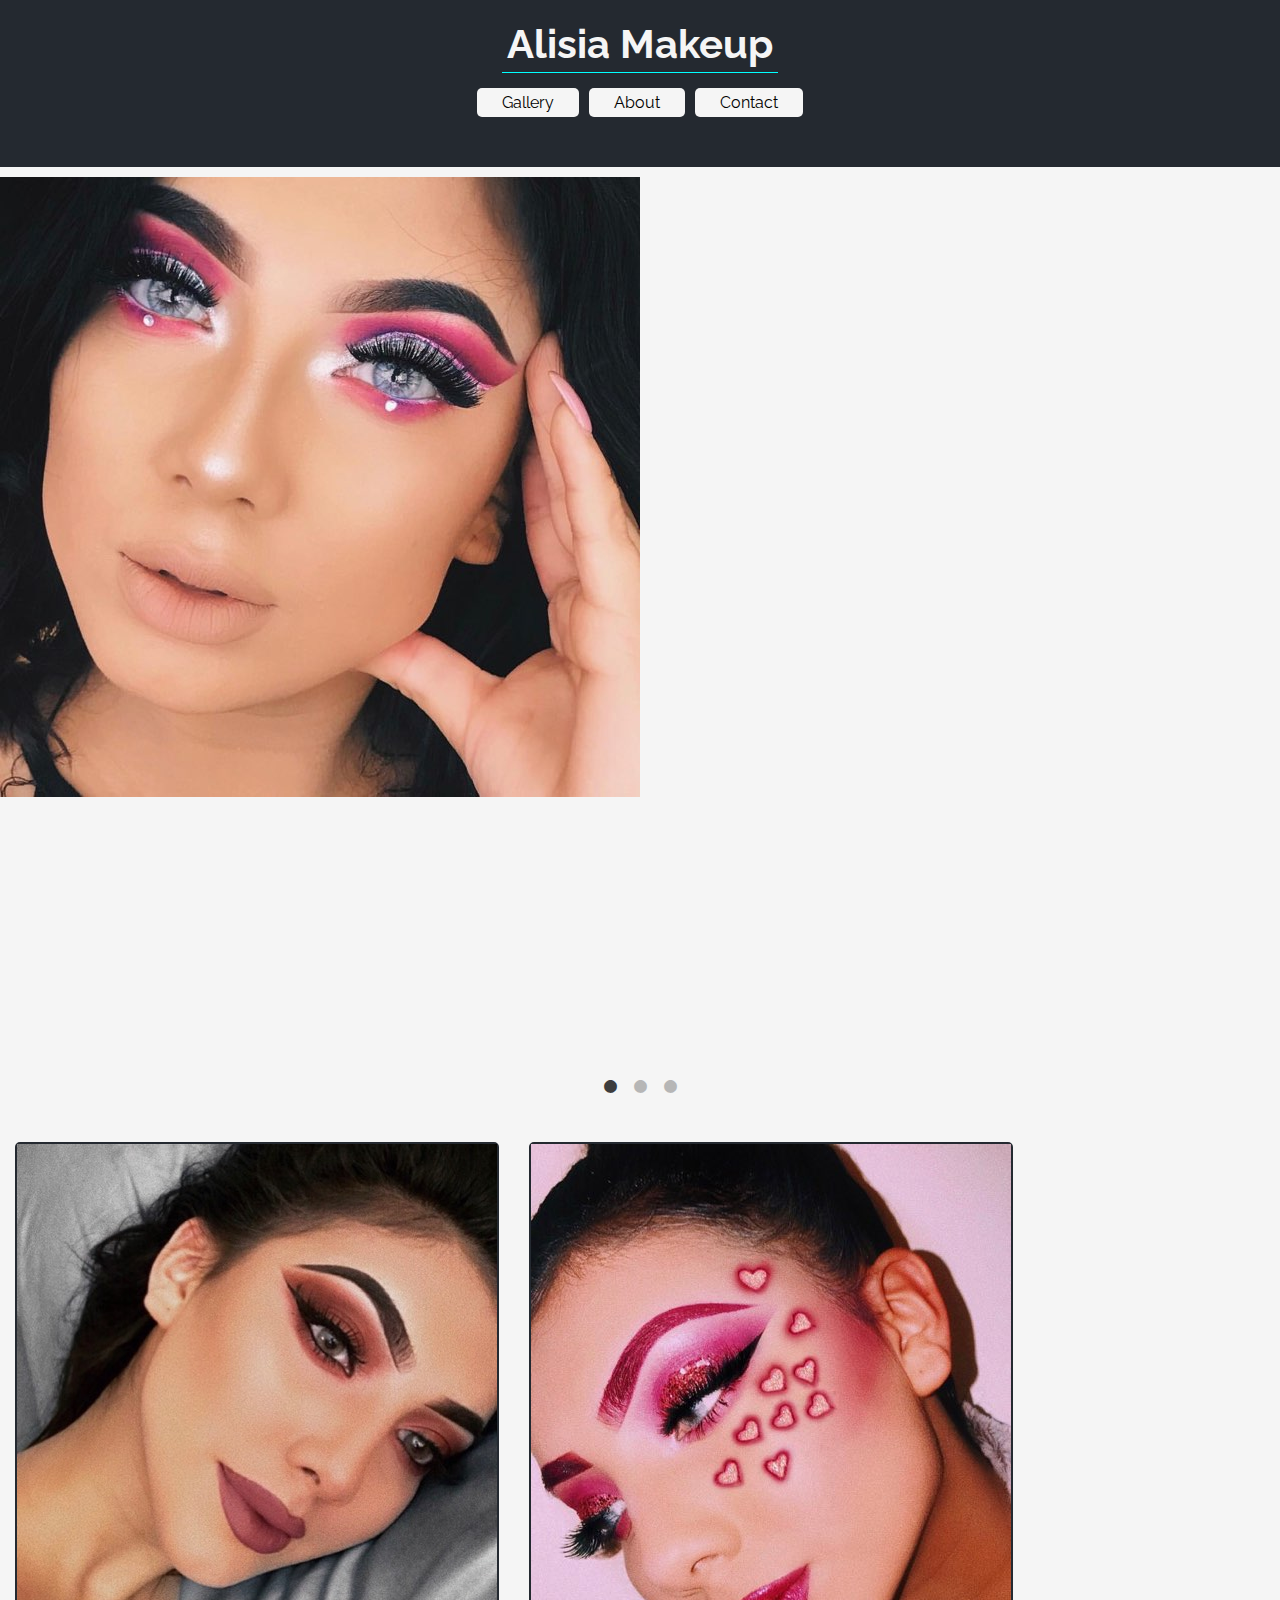
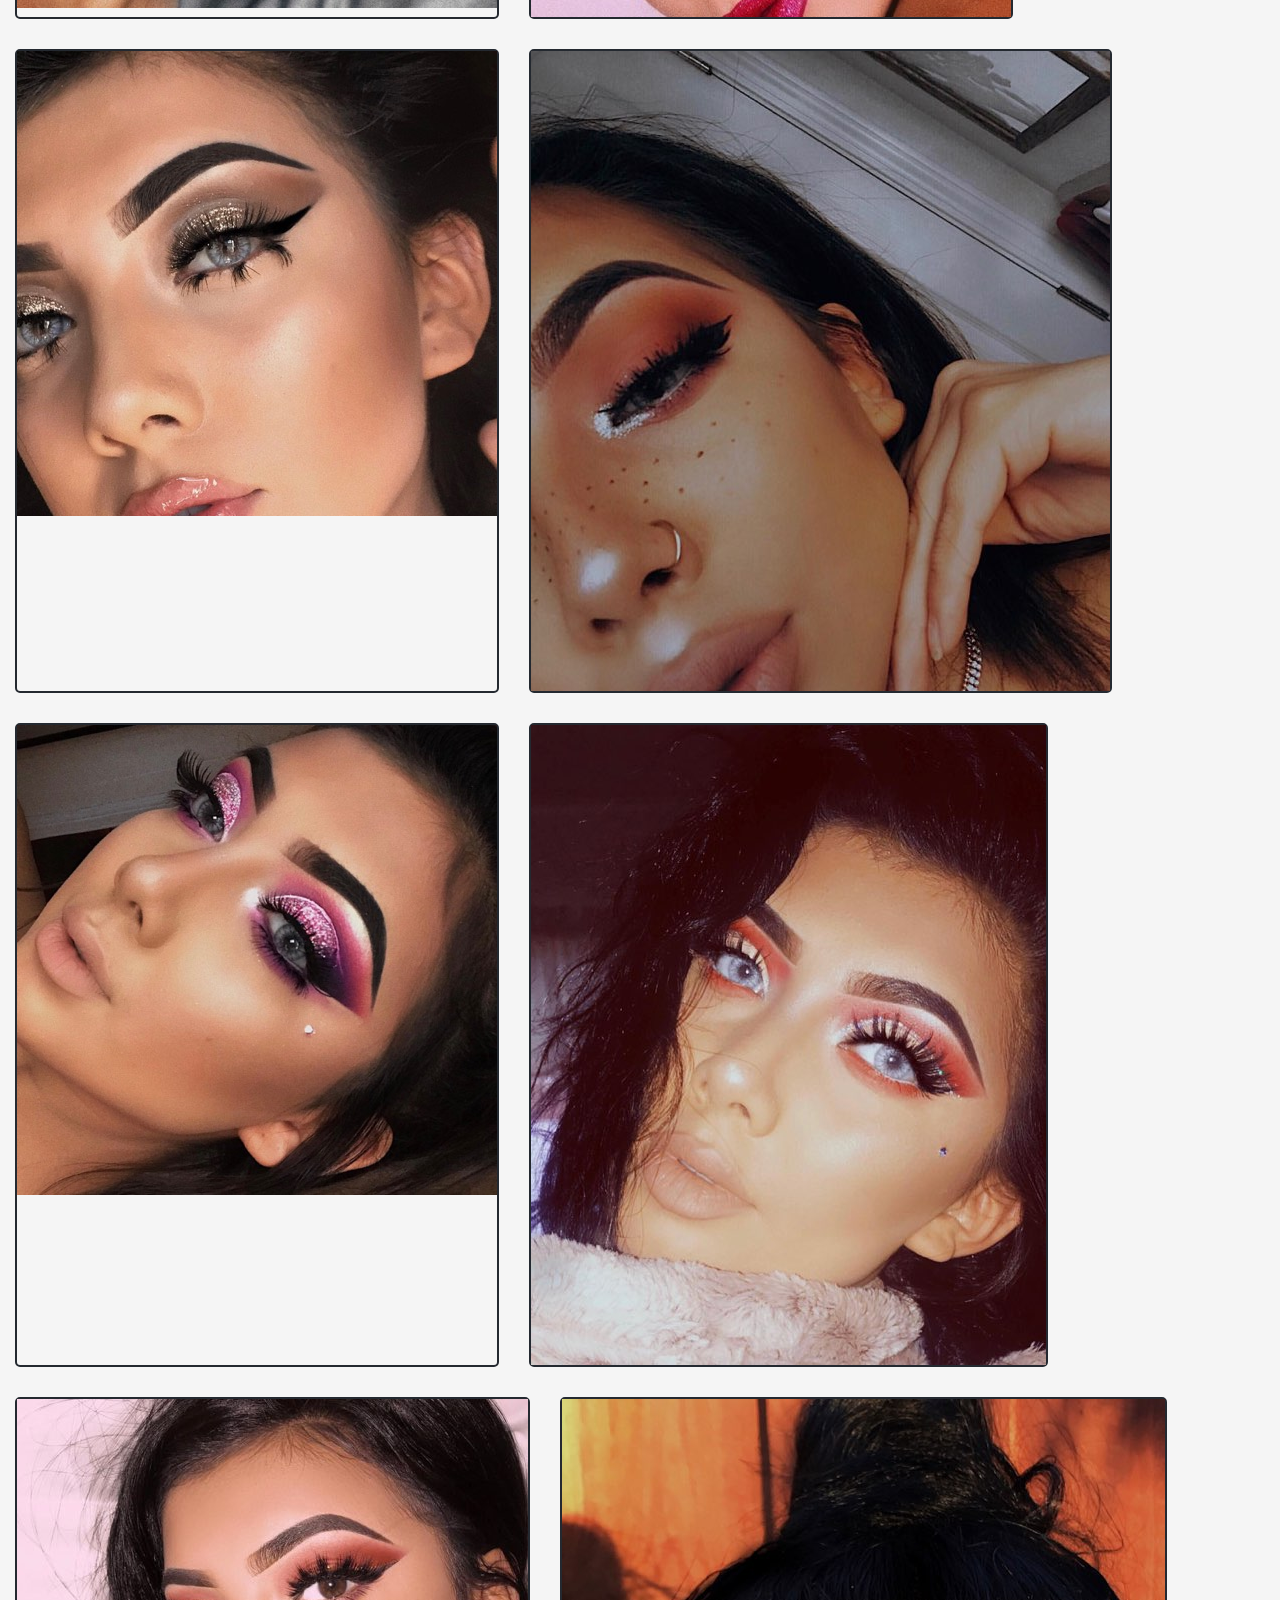
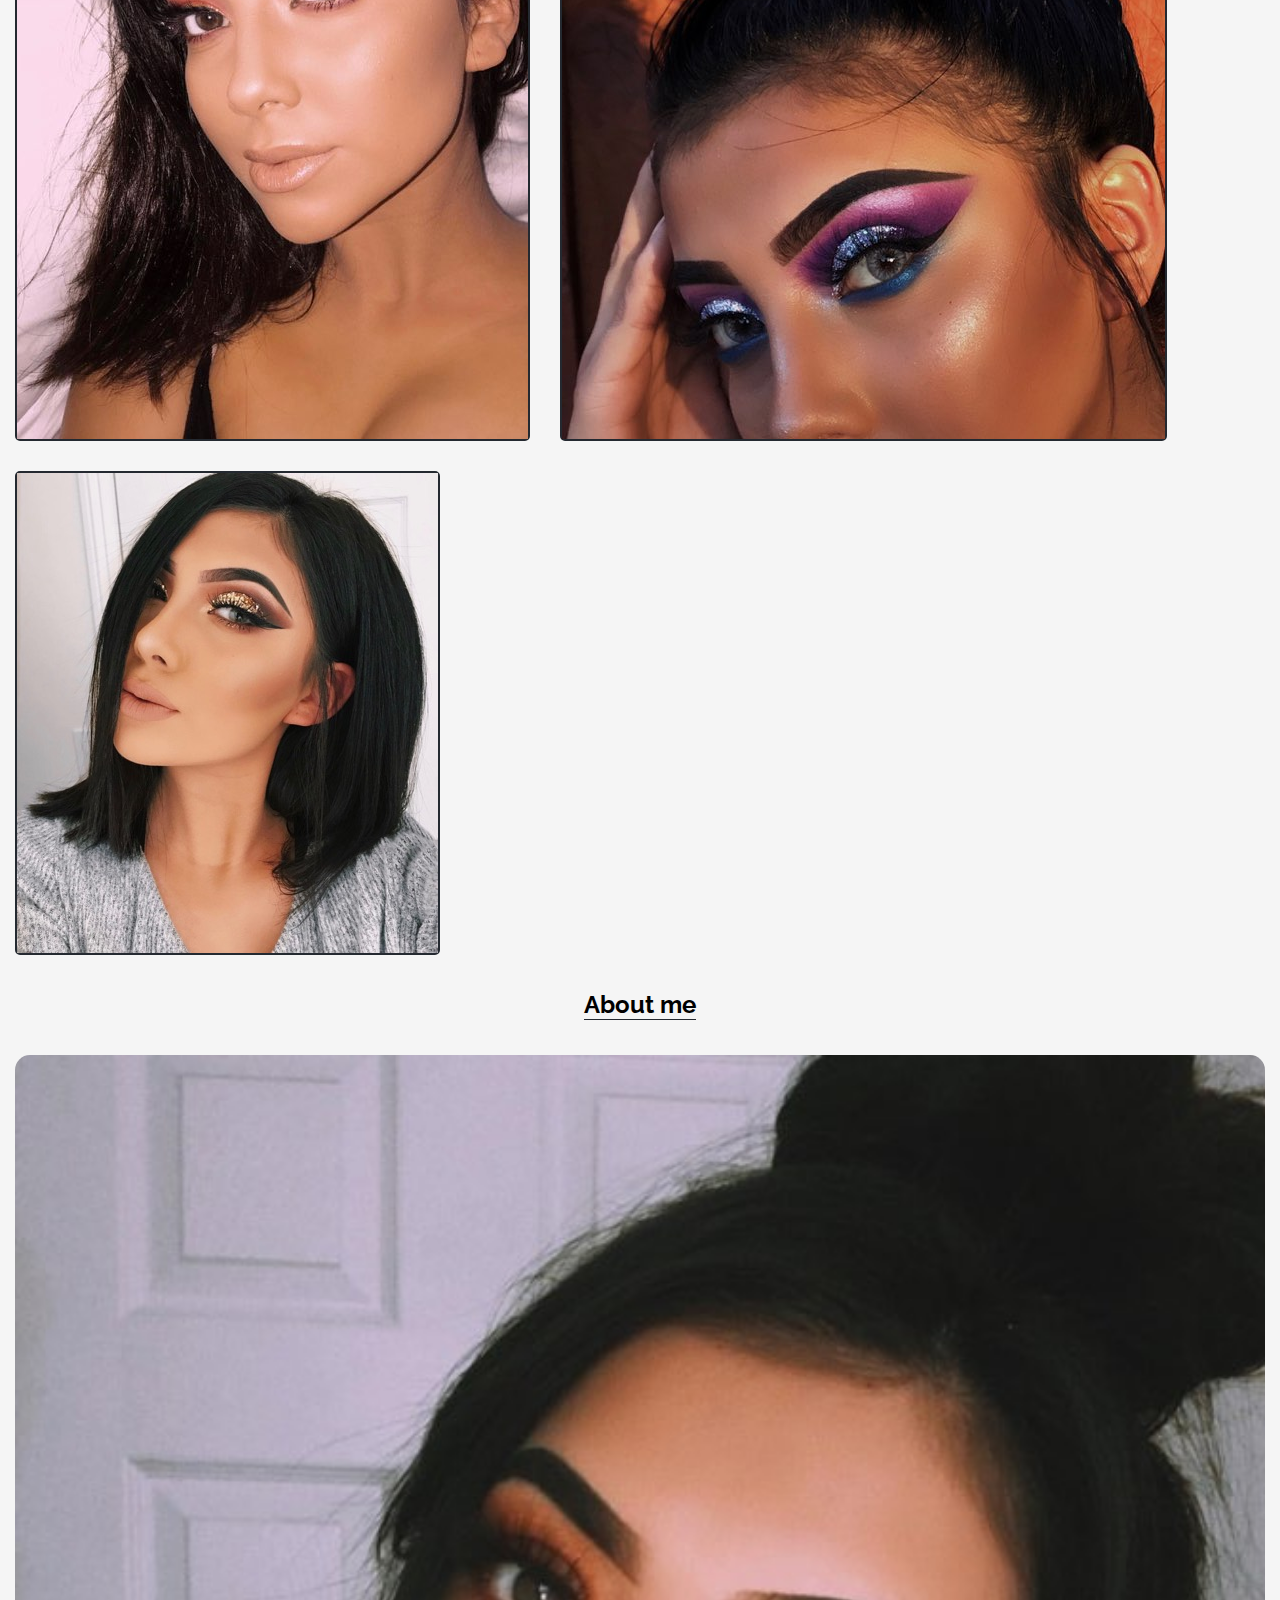
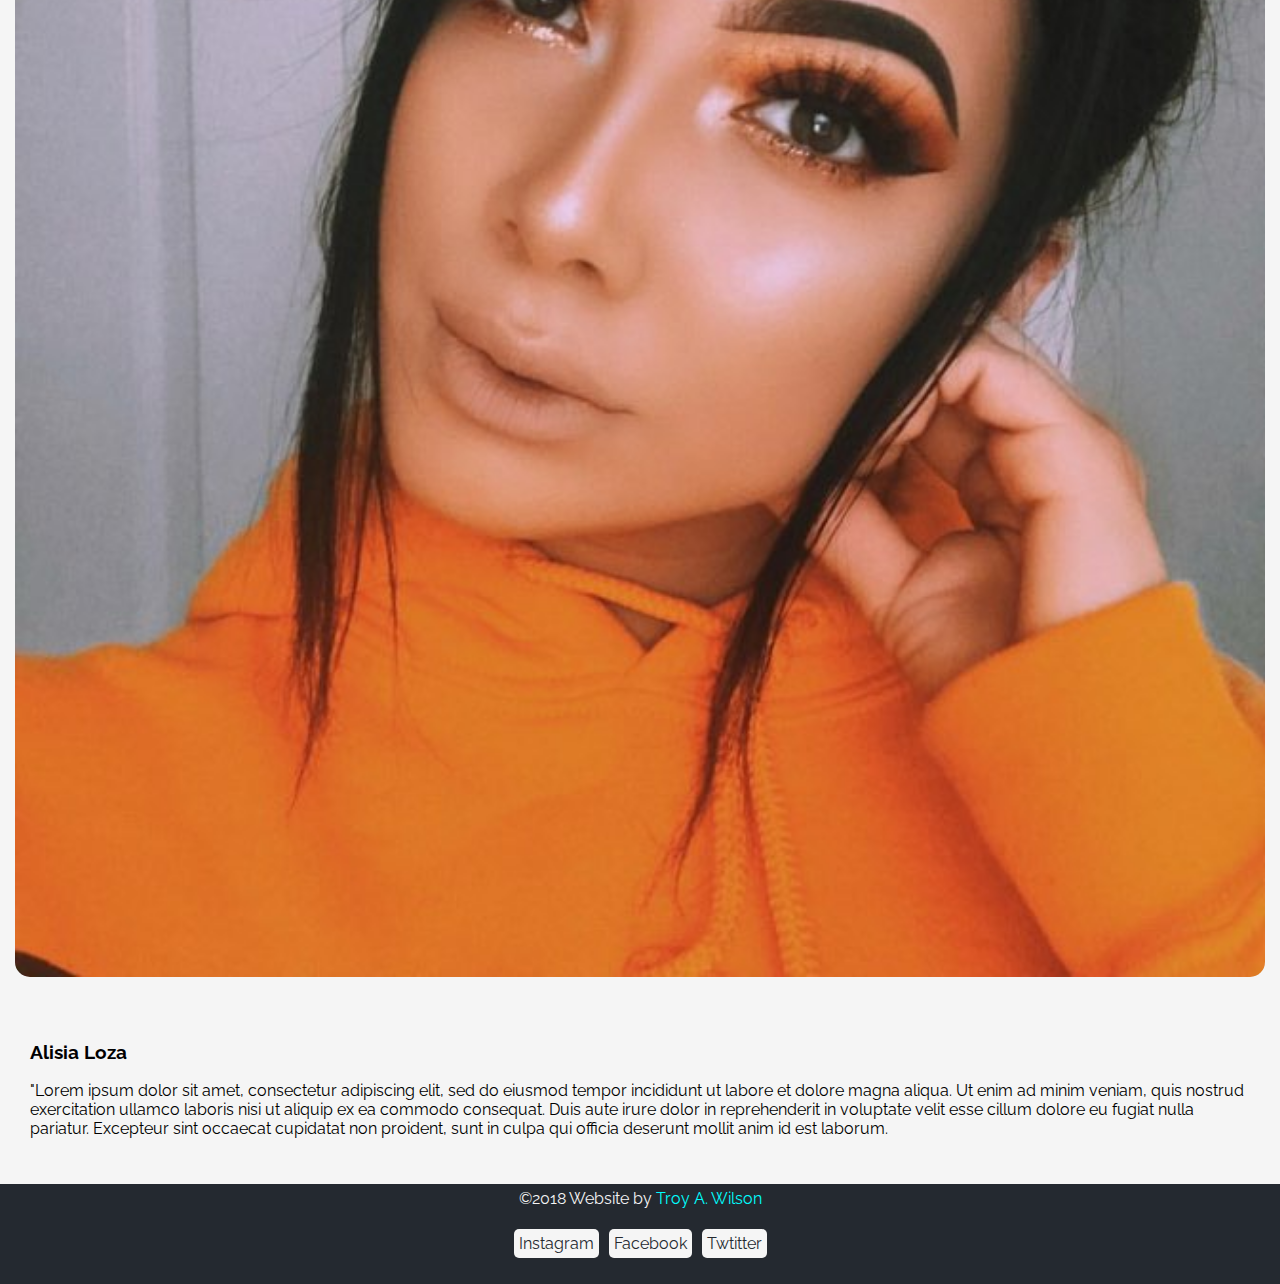
==== commit 27958527: "Fixed the weird margin" ====
--- a/Index.html
+++ b/Index.html
@@ -80,9 +80,10 @@
 		<!-- End Gallery div -->
 
 				<div class ="about">
+					<h2>About me</h2>
 					<img src ="images\Alisia\Alisia-14.jpg">
 					<div class ="aboutText">
-					<h2>Alisia Loza</h2>
+					<h3>Alisia Loza</h3>
 					<p> "Lorem ipsum dolor sit amet, consectetur adipiscing elit, sed do eiusmod tempor incididunt ut labore et dolore magna aliqua. Ut enim ad minim veniam, quis nostrud exercitation ullamco laboris nisi ut aliquip ex ea commodo consequat. Duis aute irure dolor in reprehenderit in voluptate velit esse cillum dolore eu fugiat nulla pariatur. Excepteur sint occaecat cupidatat non proident, sunt in culpa qui officia deserunt mollit anim id est laborum.</p>
 					</div>
 				</div>
@@ -95,7 +96,7 @@
 
 			<div class ="contact">
 					<ul>
-						<li>Instagram</li>
+						<a href="https://www.instagram.com/alisiasmakeup.feed/?hl=en"><li>Instagram</li></a>
 						<li>Facebook</li>
 						<li>Twtitter</li>
 					</ul>
--- a/css/Style.css
+++ b/css/Style.css
@@ -26,7 +26,8 @@
   flex-direction: column;
   justify-content: space-between; }
   .about h2 {
-    text-align: center; }
+    align-self: center;
+    border-bottom: 1px #242930 solid; }
   .about img {
     max-width: 100%;
     margin: 15px;
@@ -104,6 +105,7 @@
 body {
   margin: 0;
   padding: 0;
+  width: 100%;
   font-family: 'Raleway', sans-serif;
   background-color: whitesmoke; }
 
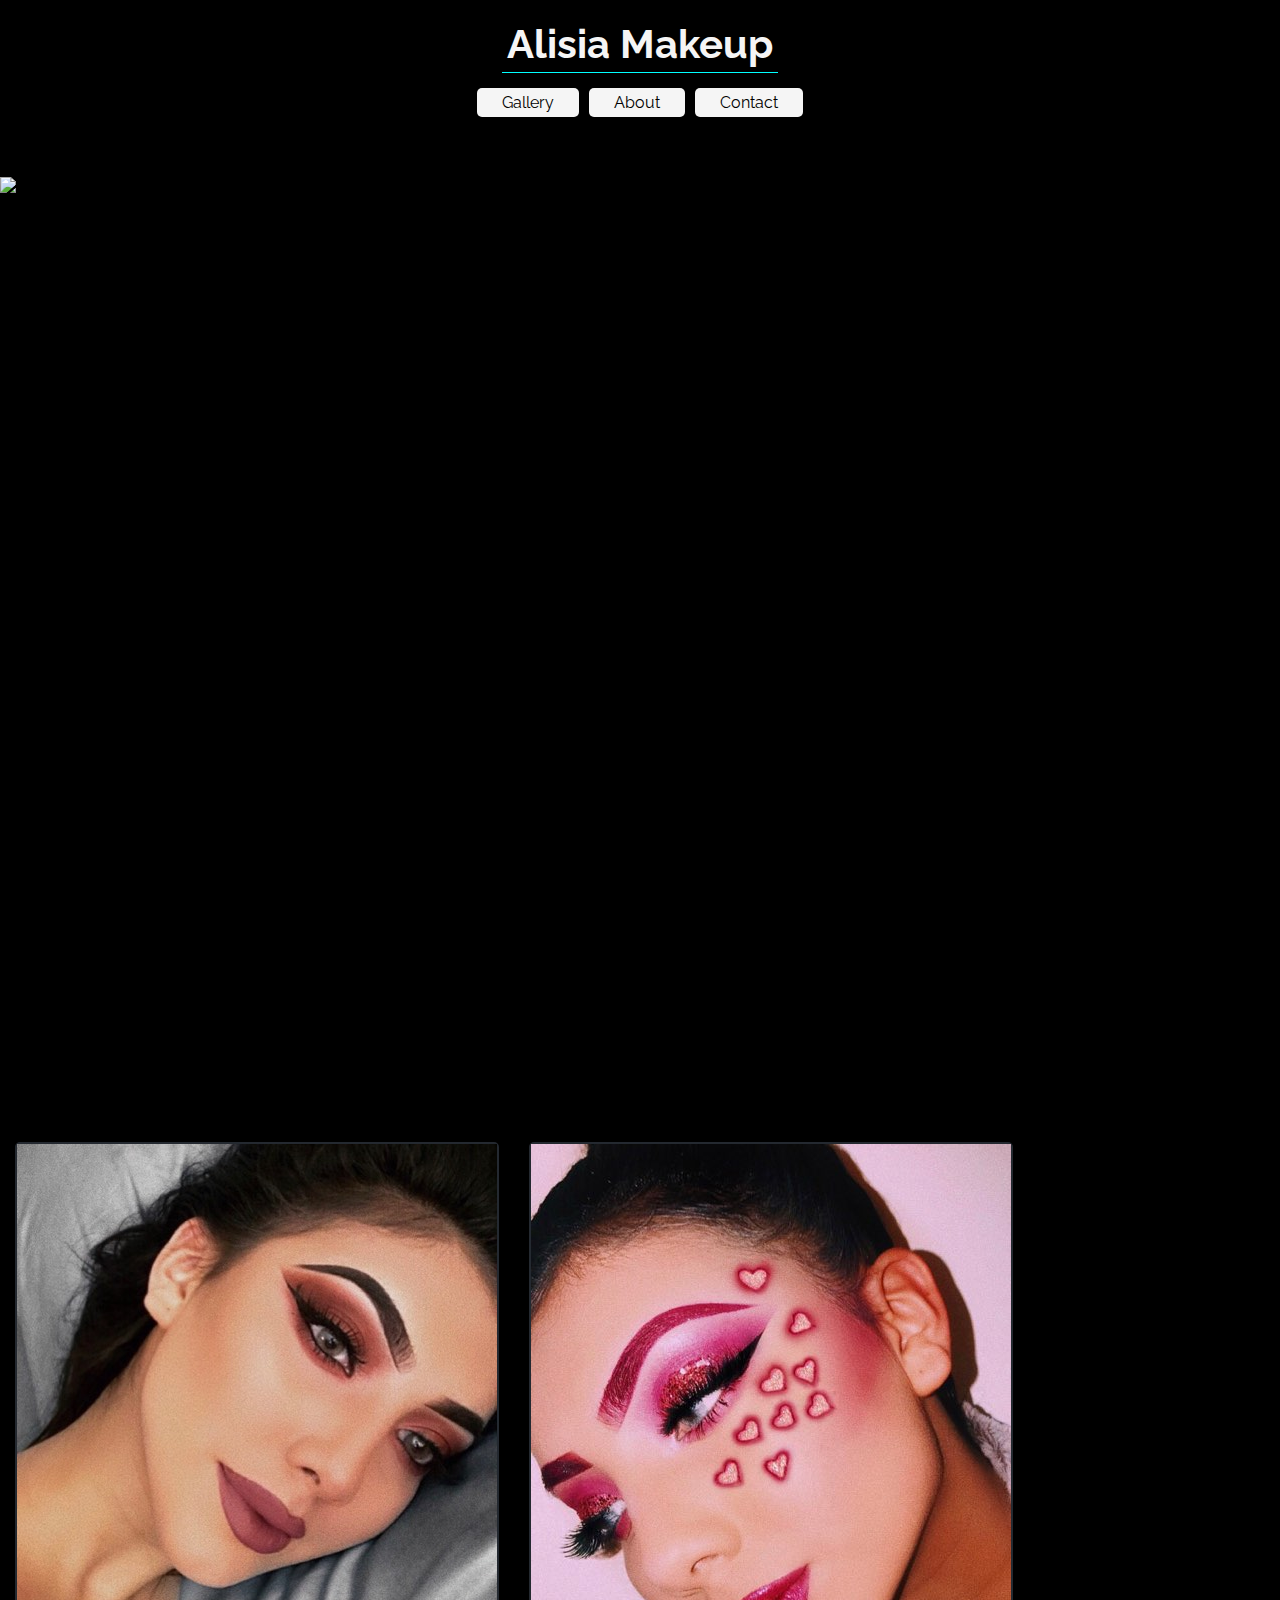
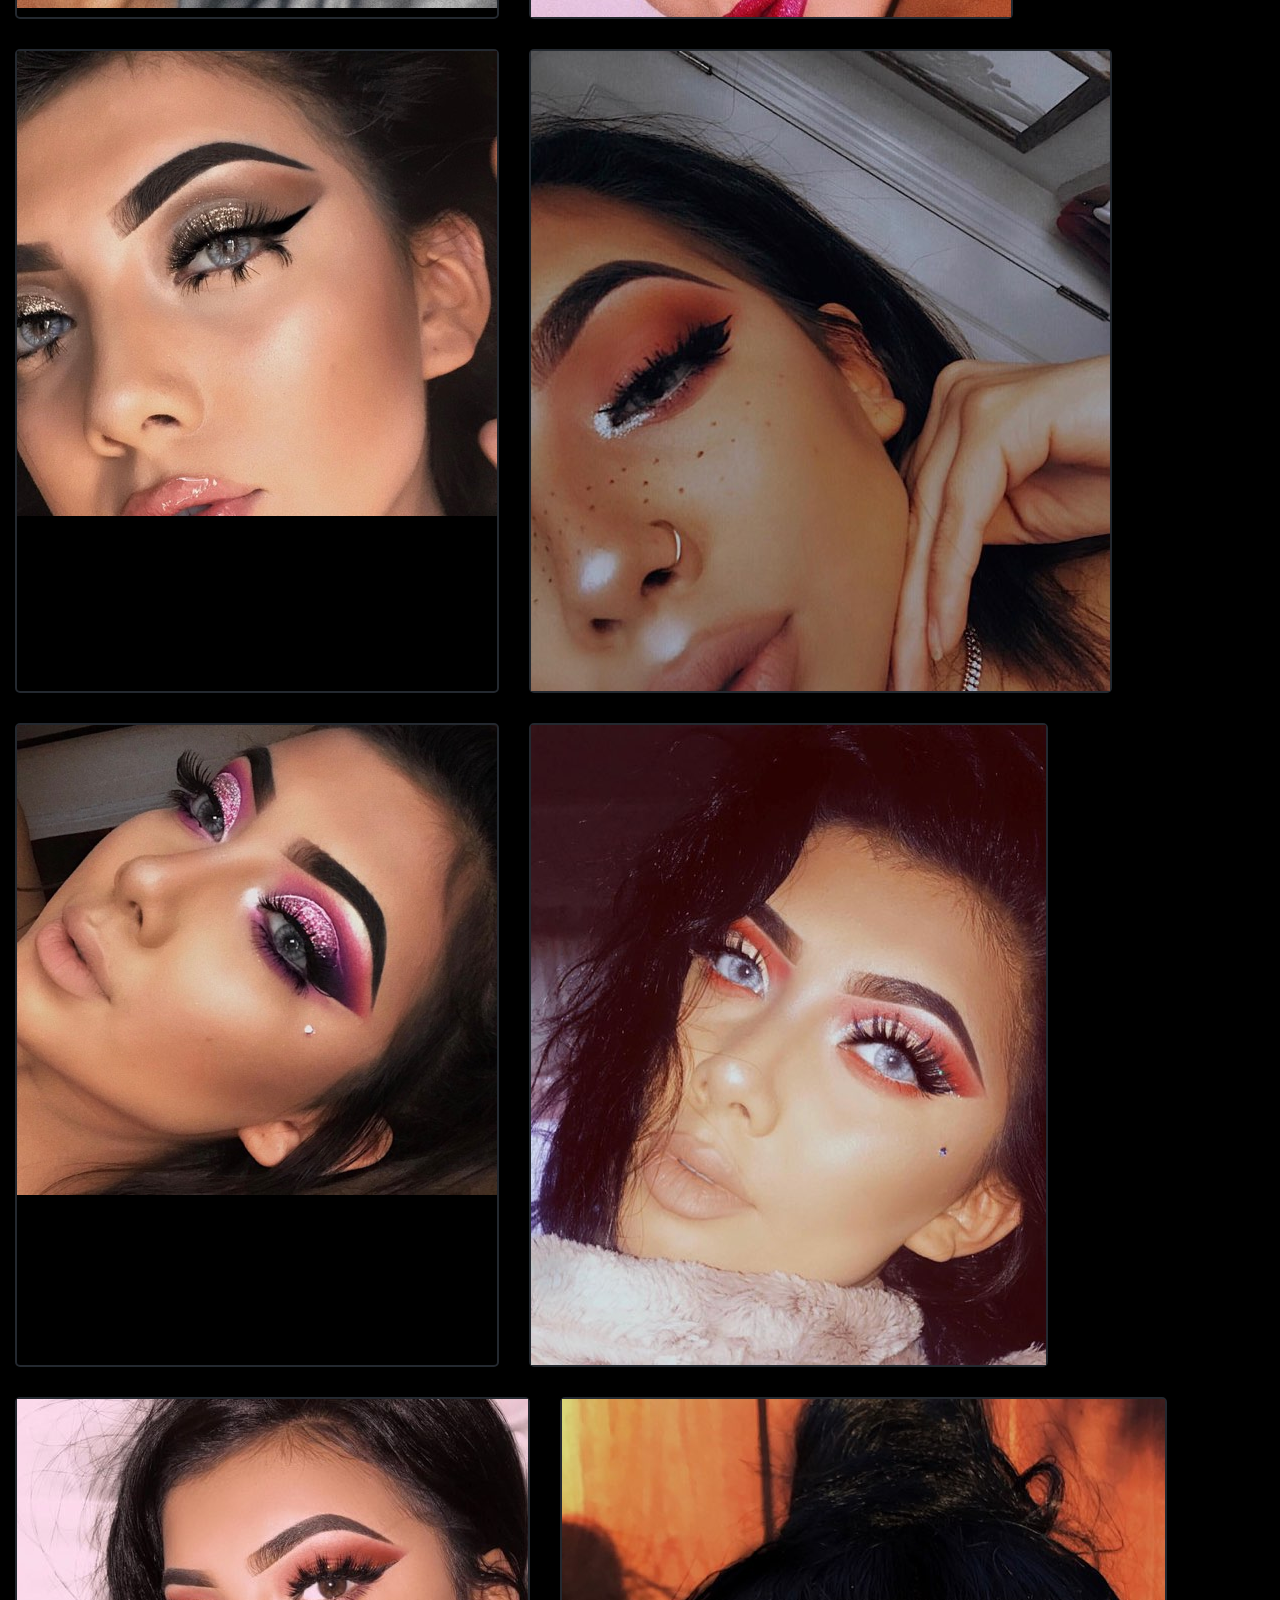
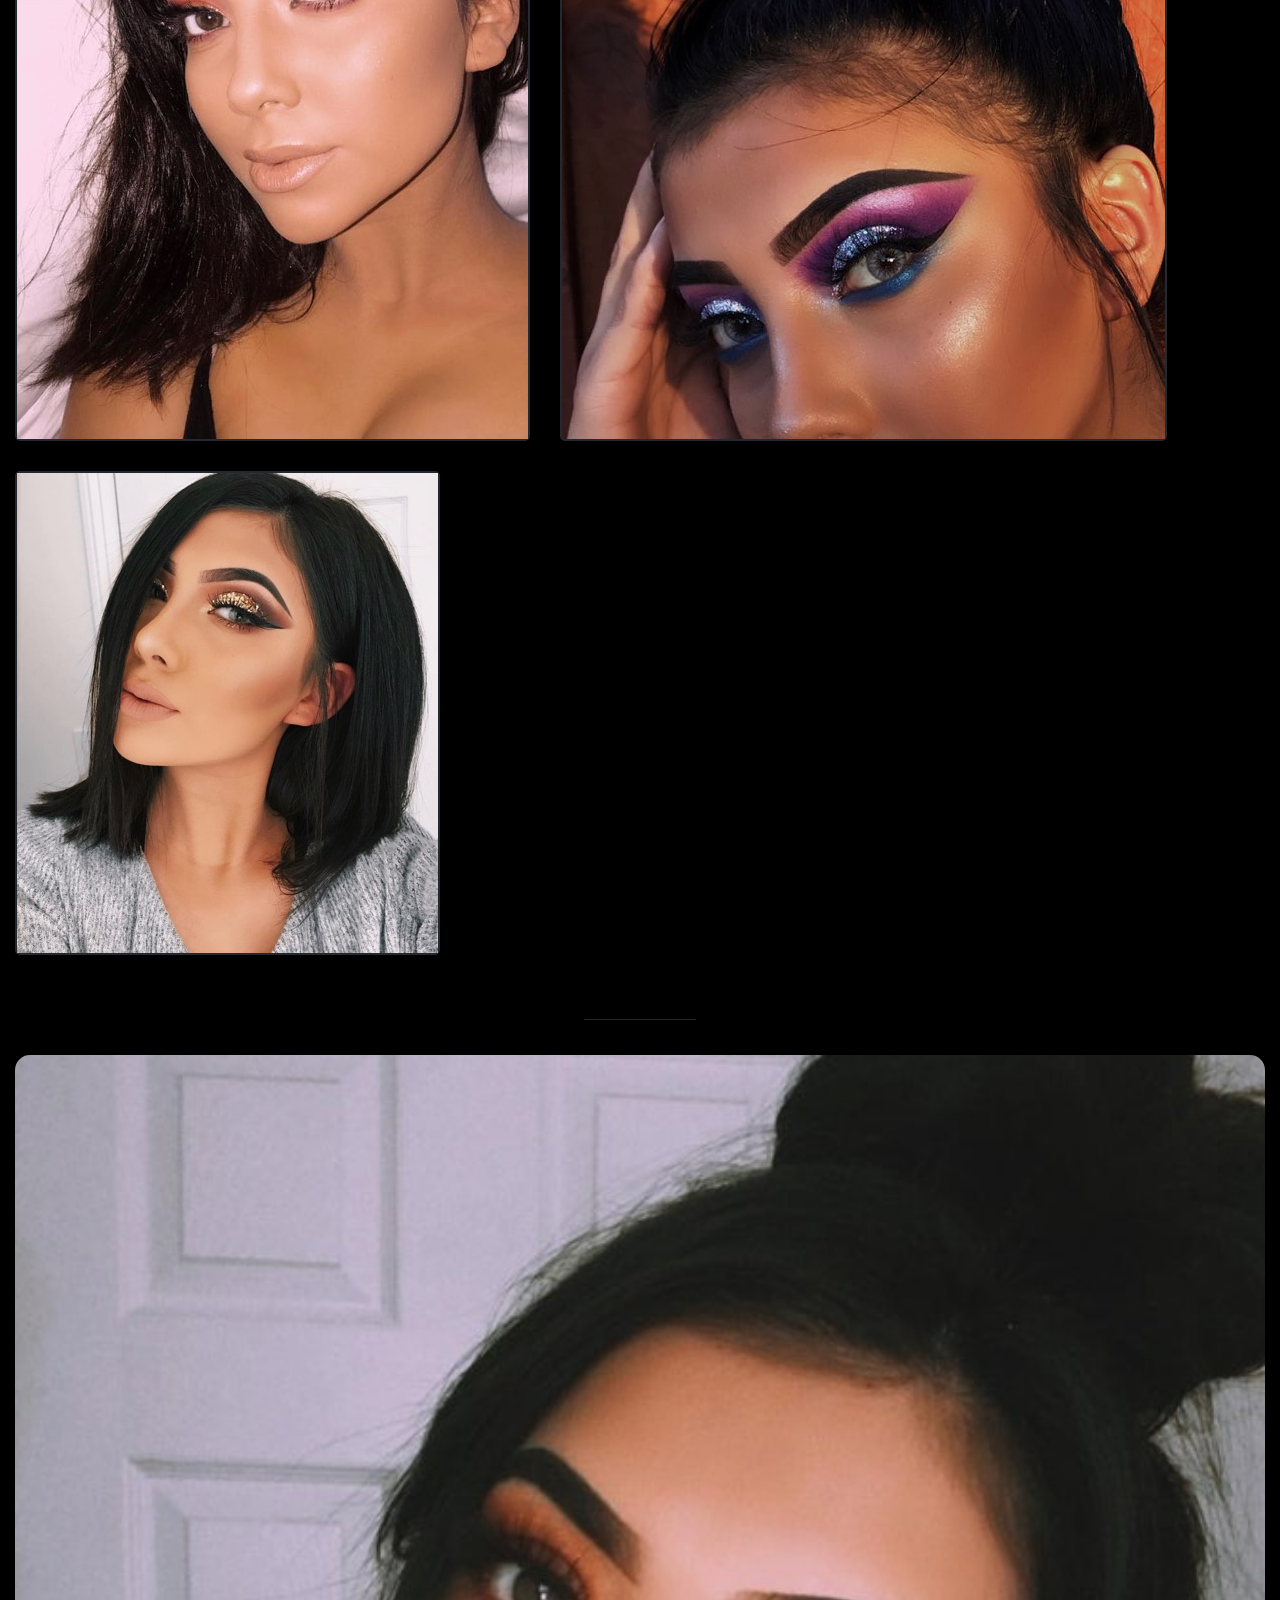
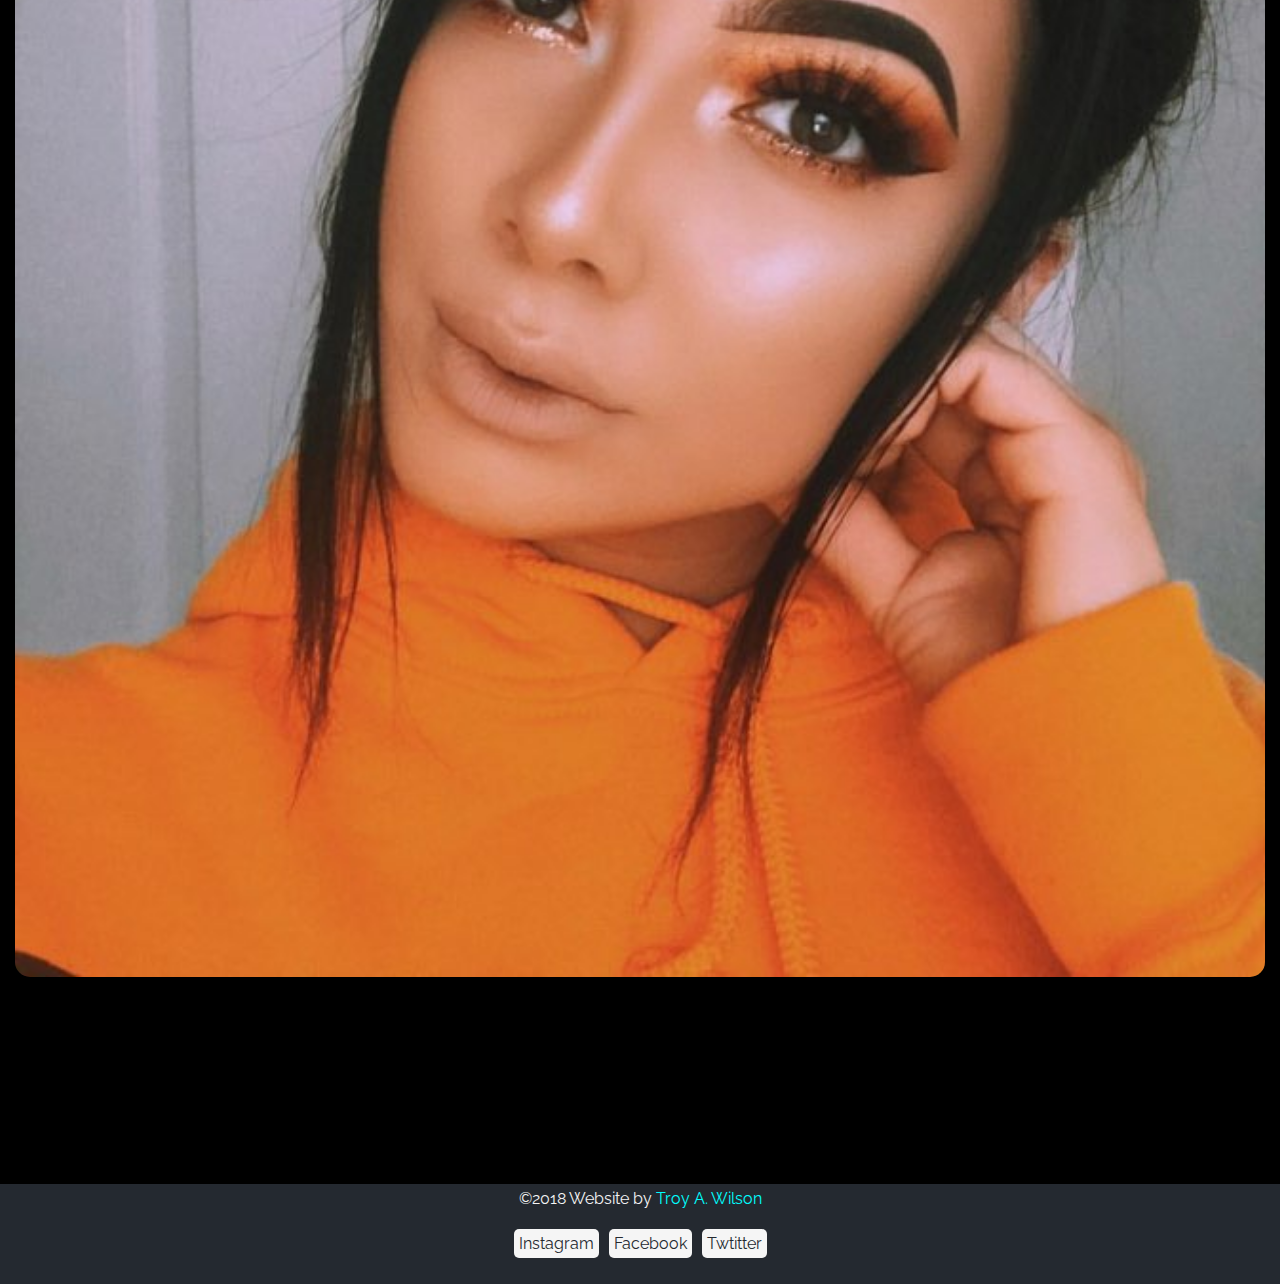
==== commit 5d66e253: "Created a banner for the page" ====
--- a/Index.html
+++ b/Index.html
@@ -29,7 +29,7 @@
 
 		<div class ="slideshow"> <!-- Jquery lightshow plugin -->
 			<div class ="slide-1">
-				<img src ="images\Alisia\Alisia-banner.jpg">
+				<img src ="images\Alisia\Banner.svg">
 			</div>
 			<div class ="slide-2">
 				<img src ="images\Alisia\Alisia-14.jpg">
--- a/css/Style.css
+++ b/css/Style.css
@@ -72,7 +72,7 @@
   display: flex;
   flex-direction: column;
   align-items: center;
-  background-color: #242930;
+  background-color: black;
   color: whitesmoke; }
   .mainHeader h1 {
     margin: 15px;
@@ -107,7 +107,7 @@
   padding: 0;
   width: 100%;
   font-family: 'Raleway', sans-serif;
-  background-color: whitesmoke; }
+  background-color: black; }
 
 a {
   text-decoration: none; }
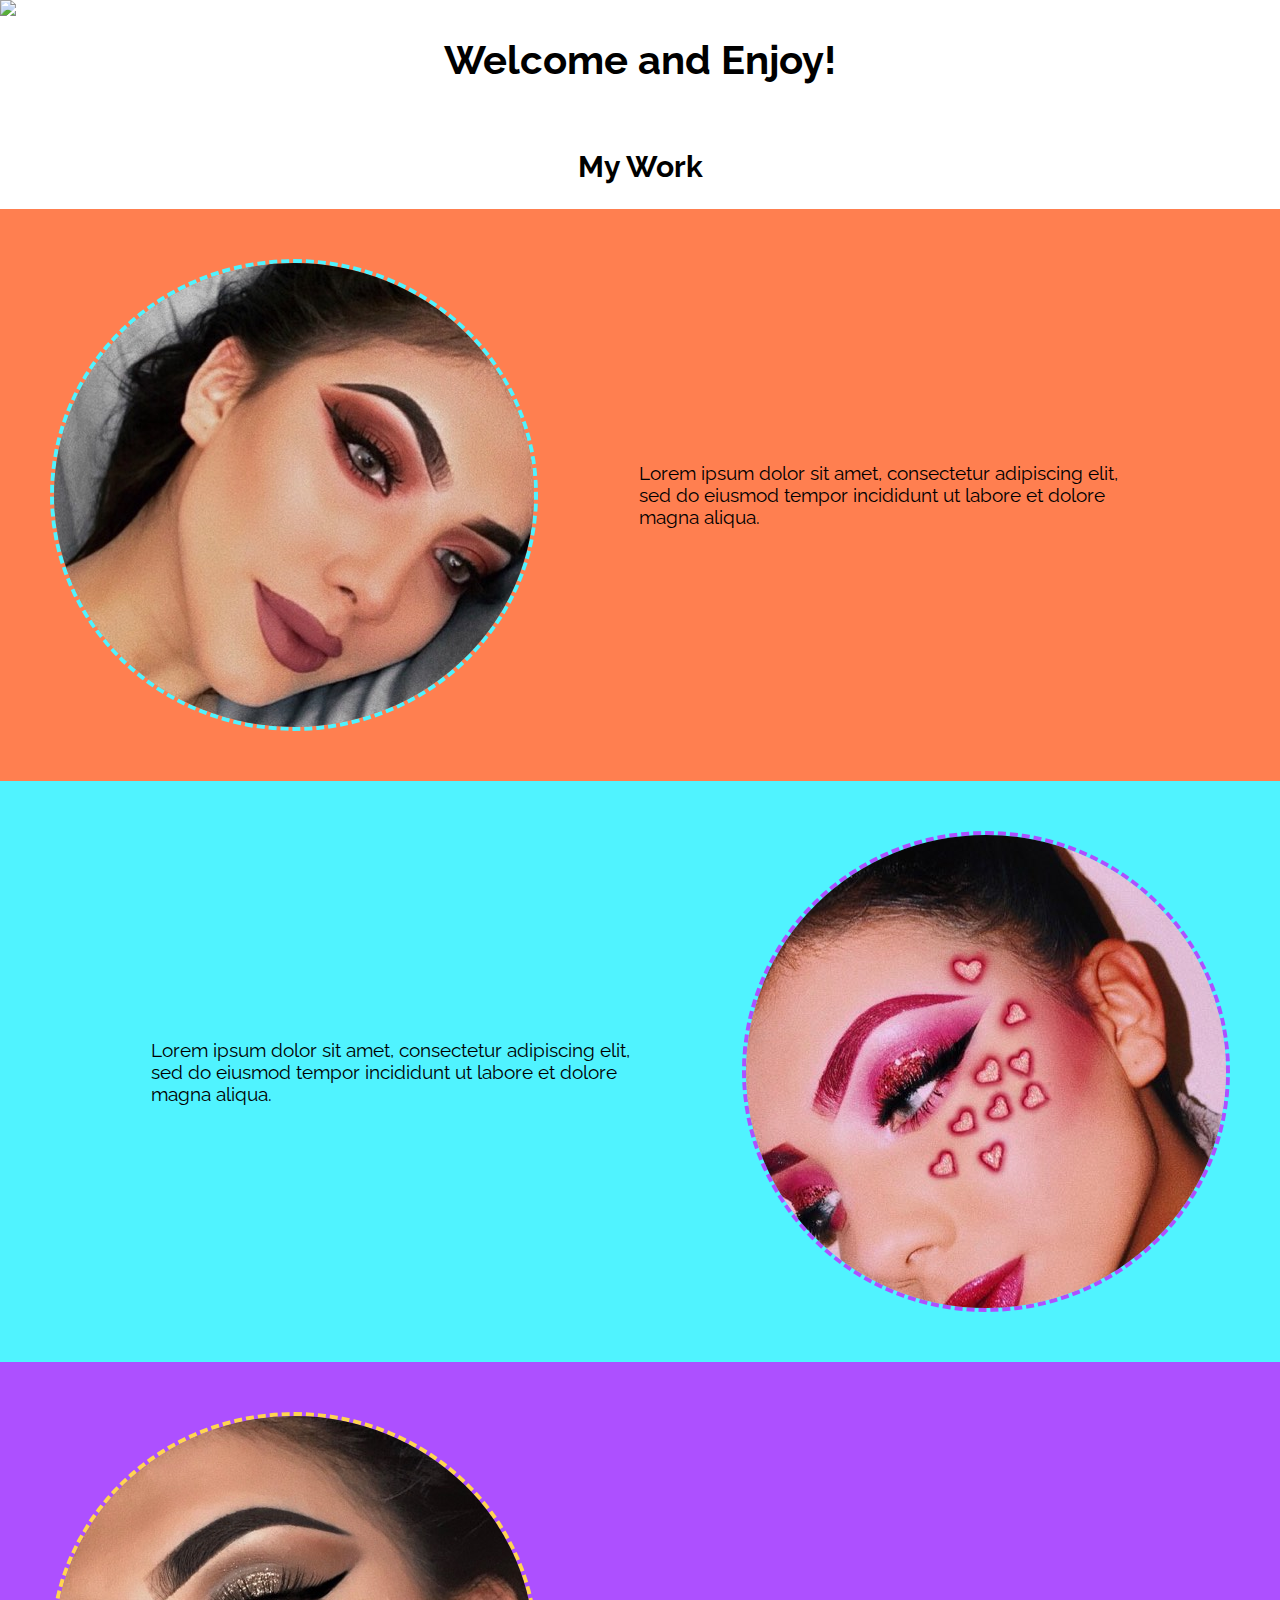
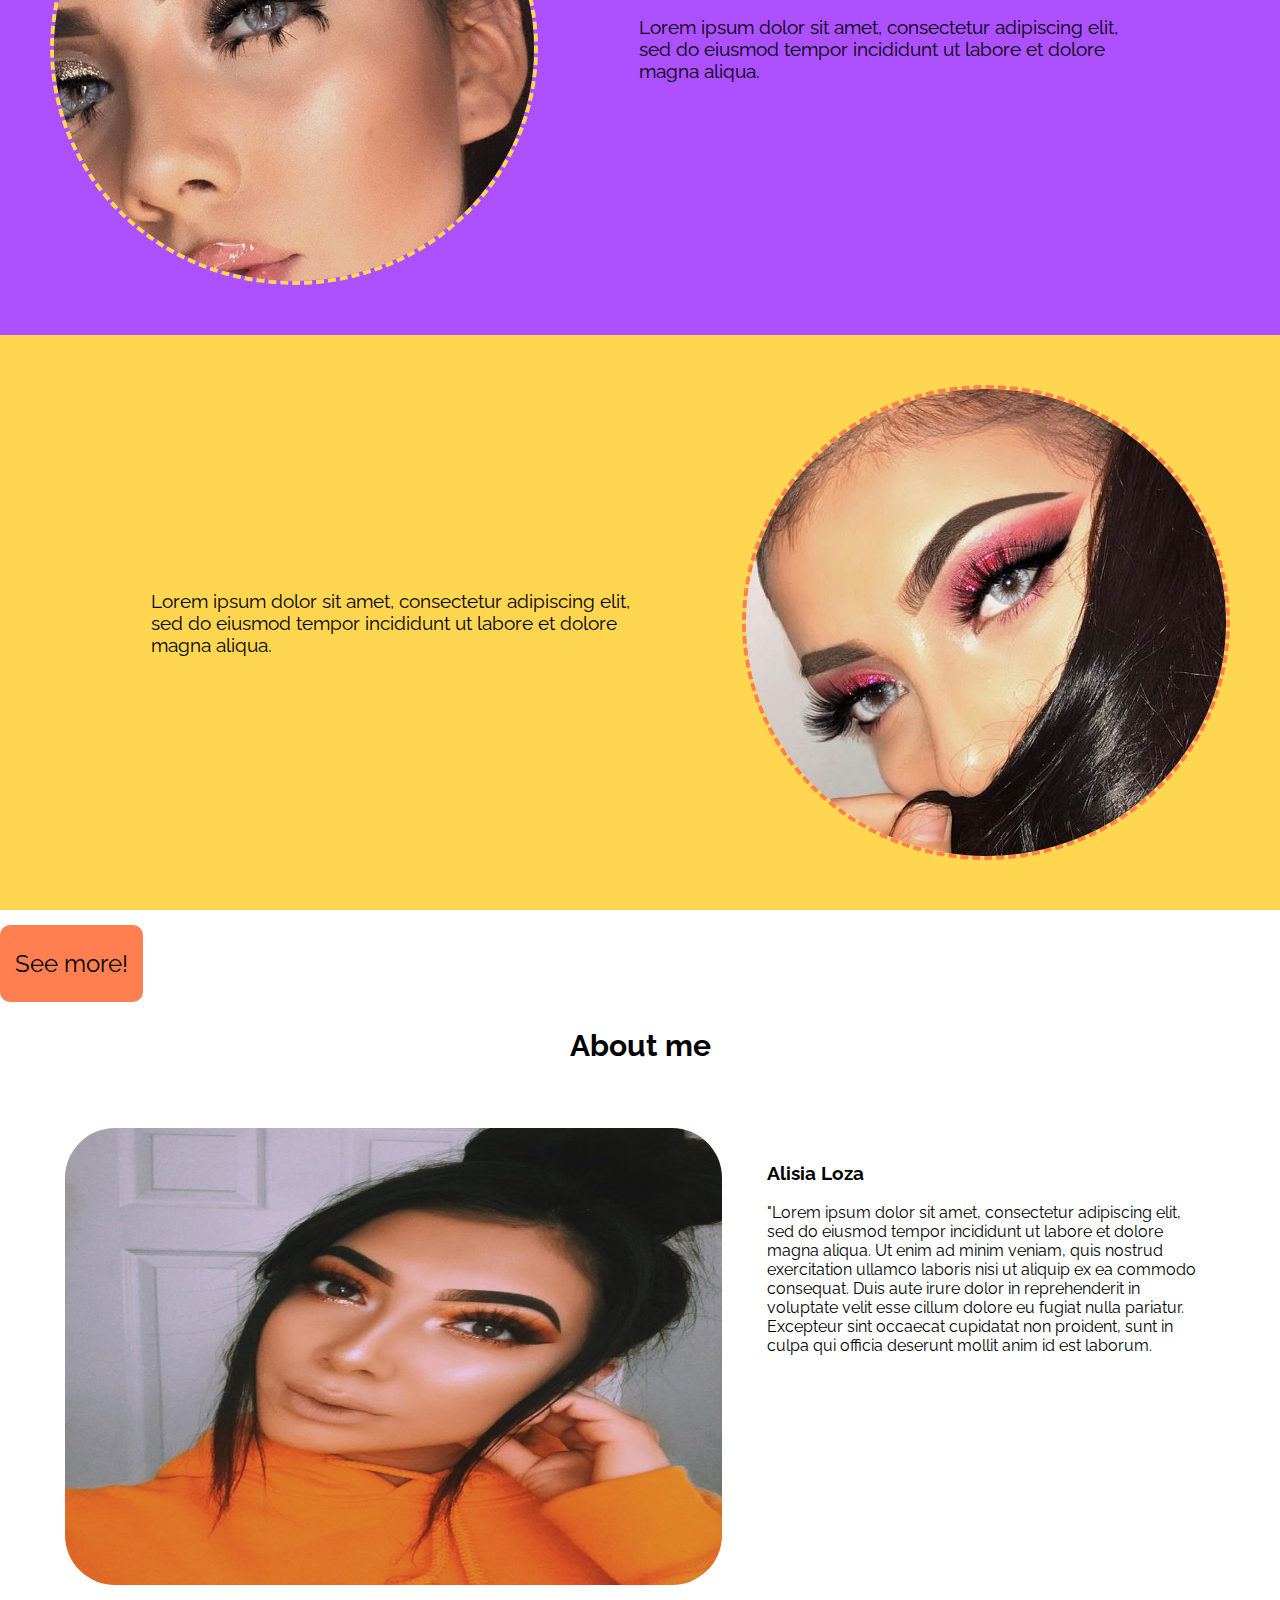
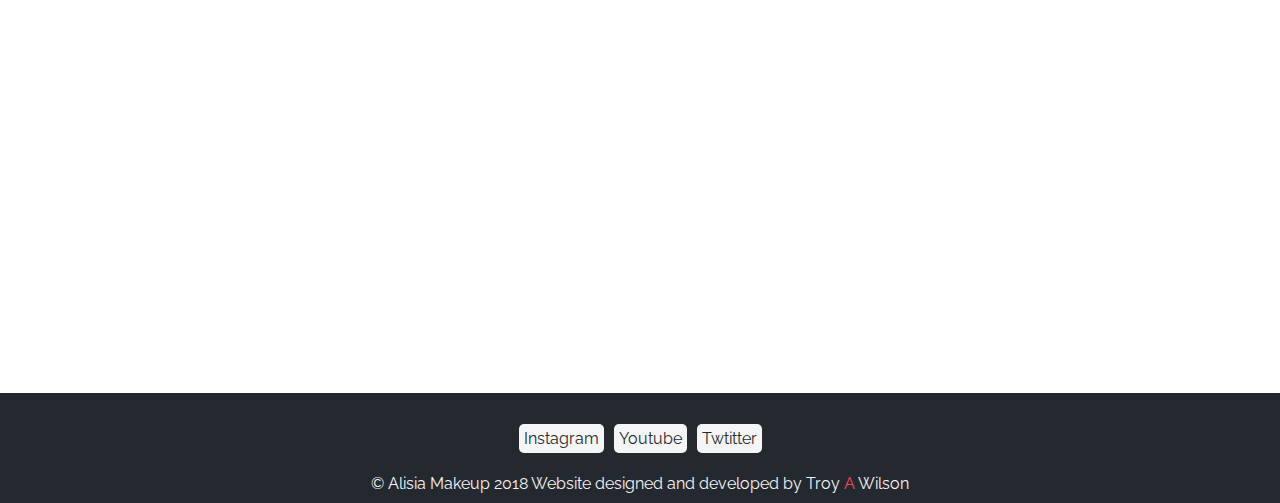
==== commit 151e0734: "Changed quite a bit" ====
--- a/Index.html
+++ b/Index.html
@@ -11,76 +11,44 @@
 	<link href ="css\lightbox.css" rel="stylesheet">
 	<link rel ="stylesheet" href ="scripts\jQuery\slick-master\slick-master\slick\slick-theme.css">
 	<link rel="stylesheet" href ="scripts\jQuery\slick-master\slick-master\slick\slick.css">
-	<link rel ="Stylesheet" href = "css/Style.css"> <!-- Link to the CSS -->
+	<link rel ="Stylesheet" href = "css/Style.css">
+	 <!-- Link to the CSS -->
 	<link href="https://fonts.googleapis.com/css?family=Raleway" rel="stylesheet">
 </head>
 
 <body>
-		<header class="mainHeader">
-			<h1>Alisia Makeup</h1>
-			<nav class ="mainNav">
-				<ul>
-					<li>Gallery</li>
-					<li>About</li>
-					<li>Contact</li>
-				</ul>
-		</nav>
-</header>
+		<img class ="banner-image" src ="images\Alisia\Banner.svg">
+		<h1 class ="mainHeader">Welcome and Enjoy!</h1>
+		<h2>My Work</h2>
+		<div class ="gallery">
 
-		<div class ="slideshow"> <!-- Jquery lightshow plugin -->
-			<div class ="slide-1">
-				<img src ="images\Alisia\Banner.svg">
-			</div>
-			<div class ="slide-2">
-				<img src ="images\Alisia\Alisia-14.jpg">
-			</div>
-			<div class ="slide-3">
-				<img src ="images\Alisia\Alisia-09.jpg">
-			</div>
-		</div>
-
-		<div class ="gallery">
-			<div class ="galContainer">
+			<div class ="galContainer gallery1">
 				<a href ="images\Alisia\Alisia-01.jpg" data-lightbox="Alisia-LB" data-title ="Caption"><img src ="images/Alisia/Alisia-01.jpg" alt ="a placeholder image"></a>
+				<p>Lorem ipsum dolor sit amet, consectetur adipiscing elit, sed do eiusmod tempor incididunt ut labore et dolore magna aliqua.</p>
 			</div>
 
-			<div class ="galContainer">
+			<div class ="galContainer reverse gallery2">
 				<a href ="images\Alisia\Alisia-02.jpg" data-lightbox="Alisia-LB" data-title ="Caption"><img src ="images/Alisia/Alisia-02.jpg" alt ="a placeholder image"></a>
+				<p>Lorem ipsum dolor sit amet, consectetur adipiscing elit, sed do eiusmod tempor incididunt ut labore et dolore magna aliqua.</p>
 			</div>
 
-			<div class ="galContainer">
+			<div class ="galContainer gallery3">
 				<a href ="images\Alisia\Alisia-10.jpg" data-lightbox="Alisia-LB" data-title ="Caption"><img src ="images/Alisia/Alisia-10.jpg" alt ="a placeholder image"></a>
+				<p>Lorem ipsum dolor sit amet, consectetur adipiscing elit, sed do eiusmod tempor incididunt ut labore et dolore magna aliqua.</p>
 			</div>
 
-			<div class ="galContainer">
-				<a href ="images\Alisia\Alisia-04.jpg" data-lightbox="Alisia-LB" data-title ="Caption"><img src ="images/Alisia/Alisia-04.jpg" alt ="a placeholder image"></a>
+			<div class ="galContainer reverse gallery4">
+				<a href ="images\Alisia\Alisia-09.jpg" data-lightbox="Alisia-LB" data-title ="Caption"><img src ="images/Alisia/Alisia-09.jpg" alt ="a placeholder image"></a>
+				<p>Lorem ipsum dolor sit amet, consectetur adipiscing elit, sed do eiusmod tempor incididunt ut labore et dolore magna aliqua.</p>
 			</div>
-
-			<div class ="galContainer">
-				<a href ="images\Alisia\Alisia-05.jpg" data-lightbox="Alisia-LB" data-title ="Caption"><img src ="images/Alisia/Alisia-05.jpg" alt ="a placeholder image"></a>
-			</div>
-
-			<div class ="galContainer">
-				<a href ="images\Alisia\Alisia-06.jpg" data-lightbox="Alisia-LB" data-title ="Caption"><img src ="images/Alisia/Alisia-06.jpg" alt ="a placeholder image"></a>
-			</div>
-
-			<div class ="galContainer">
-				<a href ="images\Alisia\Alisia-12.jpg" data-lightbox="Alisia-LB" data-title ="Caption"><img src ="images/Alisia/Alisia-12.jpg" alt ="a placeholder image"></a>
-			</div>
-
-			<div class ="galContainer">
-				<a href ="images\Alisia\Alisia-11.jpg" data-lightbox="Alisia-LB" data-title ="Caption"><img src ="images/Alisia/Alisia-11.jpg" alt ="a placeholder image"></a>
-			</div>
-
-			<div class ="galContainer">
-				<a href ="images\Alisia\Alisia-13.jpg" data-lightbox="Alisia-LB" data-title ="Caption"><img src ="images/Alisia/Alisia-13.jpg" alt ="a placeholder image"></a>
-			</div>
-
+			 <a href="#"class ="seeMore"><p >
+				See more!
+			</p>
+		</a>
 		</div>
 		<!-- End Gallery div -->
-
+			<h2>About me</h2>
 				<div class ="about">
-					<h2>About me</h2>
 					<img src ="images\Alisia\Alisia-14.jpg">
 					<div class ="aboutText">
 					<h3>Alisia Loza</h3>
@@ -89,18 +57,20 @@
 				</div>
 
 		<footer class ="mainFooter">
+			<div class ="contact">
+					<ul>
+					<a href="https://www.instagram.com/alisiasmakeup.feed/?hl=en"><li>Instagram</li></a>
+					<a href="https://www.youtube.com/user/alisialoza99"><li>Youtube</li></a>
+					<a href="#"><li>Twtitter</li></a>
+					<!-- siamua.contact@gmail.com -->
+					<!-- DM For Promo Inquiries -->
+				</ul>
+			</div>
 			<div class ="copyright">
-			<span>&copy;2018</span>
-			<span>Website by <a href ="#">Troy A. Wilson</a></span>
+				<span>&copy; Alisia Makeup 2018</span>
+				<span>Website designed and developed by <a href ="http://www.troyawilson.com">Troy <span class="pink">A</span> Wilson</a></span>
 			</div>
 
-			<div class ="contact">
-					<ul>
-						<a href="https://www.instagram.com/alisiasmakeup.feed/?hl=en"><li>Instagram</li></a>
-						<li>Facebook</li>
-						<li>Twtitter</li>
-					</ul>
-			</div>
 
 		</footer>
 
--- a/css/Style.css
+++ b/css/Style.css
@@ -3,13 +3,48 @@
   flex-wrap: wrap; }
 
 .galContainer {
+  display: flex;
   max-width: 100%;
-  margin: 15px;
-  border: 2.5px #242930 solid;
-  border-radius: 5px; }
+  margin: 0px;
+  padding: 50px; }
+  .galContainer img {
+    max-width: 100%;
+    border-radius: 50%; }
+  .galContainer p {
+    font-size: 1.2em;
+    margin: auto;
+    padding: 50px;
+    max-width: 50%; }
 
-img {
-  max-width: 100%; }
+.reverse {
+  flex-direction: row-reverse; }
+
+.gallery1 {
+  background-color: coral; }
+  .gallery1 img {
+    border: 4px dashed #50f3ff; }
+
+.gallery2 {
+  background-color: #50f3ff; }
+  .gallery2 img {
+    border: 4px dashed #ad50ff; }
+
+.gallery3 {
+  background-color: #ad50ff; }
+  .gallery3 img {
+    border: 4px dashed #ffd650; }
+
+.gallery4 {
+  background-color: #ffd650;
+  margin-bottom: 15px; }
+  .gallery4 img {
+    border: 4px dashed coral; }
+
+.seeMore {
+  font-size: 1.5em;
+  background-color: coral;
+  padding: 0 15px;
+  border-radius: 10px; }
 
 .slick-dots li button::before {
   font-size: 15px;
@@ -23,28 +58,30 @@
 
 .about {
   display: flex;
-  flex-direction: column;
-  justify-content: space-between; }
-  .about h2 {
-    align-self: center;
-    border-bottom: 1px #242930 solid; }
+  justify-content: space-between;
+  margin: 50px; }
   .about img {
-    max-width: 100%;
+    max-width: fit-content;
+    max-height: 55%;
     margin: 15px;
-    border-radius: 15px; }
+    border-radius: 50px; }
 
 .aboutText {
   margin: 30px; }
 
+h2 {
+  text-align: center; }
+
 .mainFooter {
+  background-color: black;
   display: flex;
   flex-direction: column;
   align-items: center;
   background-color: #242930;
   color: whitesmoke;
-  padding: 5px; }
+  padding: 10px; }
   .mainFooter a {
-    color: aqua; }
+    color: whitesmoke; }
   .mainFooter ul {
     list-style: none;
     display: flex;
@@ -54,7 +91,8 @@
       padding: 5px;
       color: #242930;
       background-color: whitesmoke;
-      border-radius: 5px; }
+      border-radius: 5px;
+      transition: .2s ease-out; }
       .mainFooter ul li:hover {
         background-color: #ff4162;
         color: whitesmoke; }
@@ -69,16 +107,11 @@
   align-self: center; }
 
 .mainHeader {
-  display: flex;
-  flex-direction: column;
-  align-items: center;
-  background-color: black;
-  color: whitesmoke; }
-  .mainHeader h1 {
-    margin: 15px;
-    border-bottom: 1px aqua solid;
-    font-size: 2.5em;
-    padding: 5px; }
+  text-align: center;
+  margin: 15px;
+  font-size: 2.5em;
+  padding: 5px;
+  margin-bottom: 1.5em; }
 
 .mainNav ul {
   list-style: none;
@@ -99,6 +132,9 @@
     .mainNav ul li:active {
       transform: scale(0.9); }
 
+.banner-image {
+  max-width: 100%; }
+
 * {
   box-sizing: border-box; }
 
@@ -106,10 +142,20 @@
   margin: 0;
   padding: 0;
   width: 100%;
-  font-family: 'Raleway', sans-serif;
-  background-color: black; }
+  font-family: 'Raleway', sans-serif; }
+
+h2 {
+  font-size: 1.9em; }
 
 a {
-  text-decoration: none; }
+  color: black;
+  text-decoration: none;
+  transition: .5s ease-in-out; }
 
-/*# sourceMappingURL=Style.css.map */
+a:hover {
+  cursor: pointer; }
+
+.pink {
+  color: #ff4162; }
+
+/*# sourceMappingURL=style.css.map */
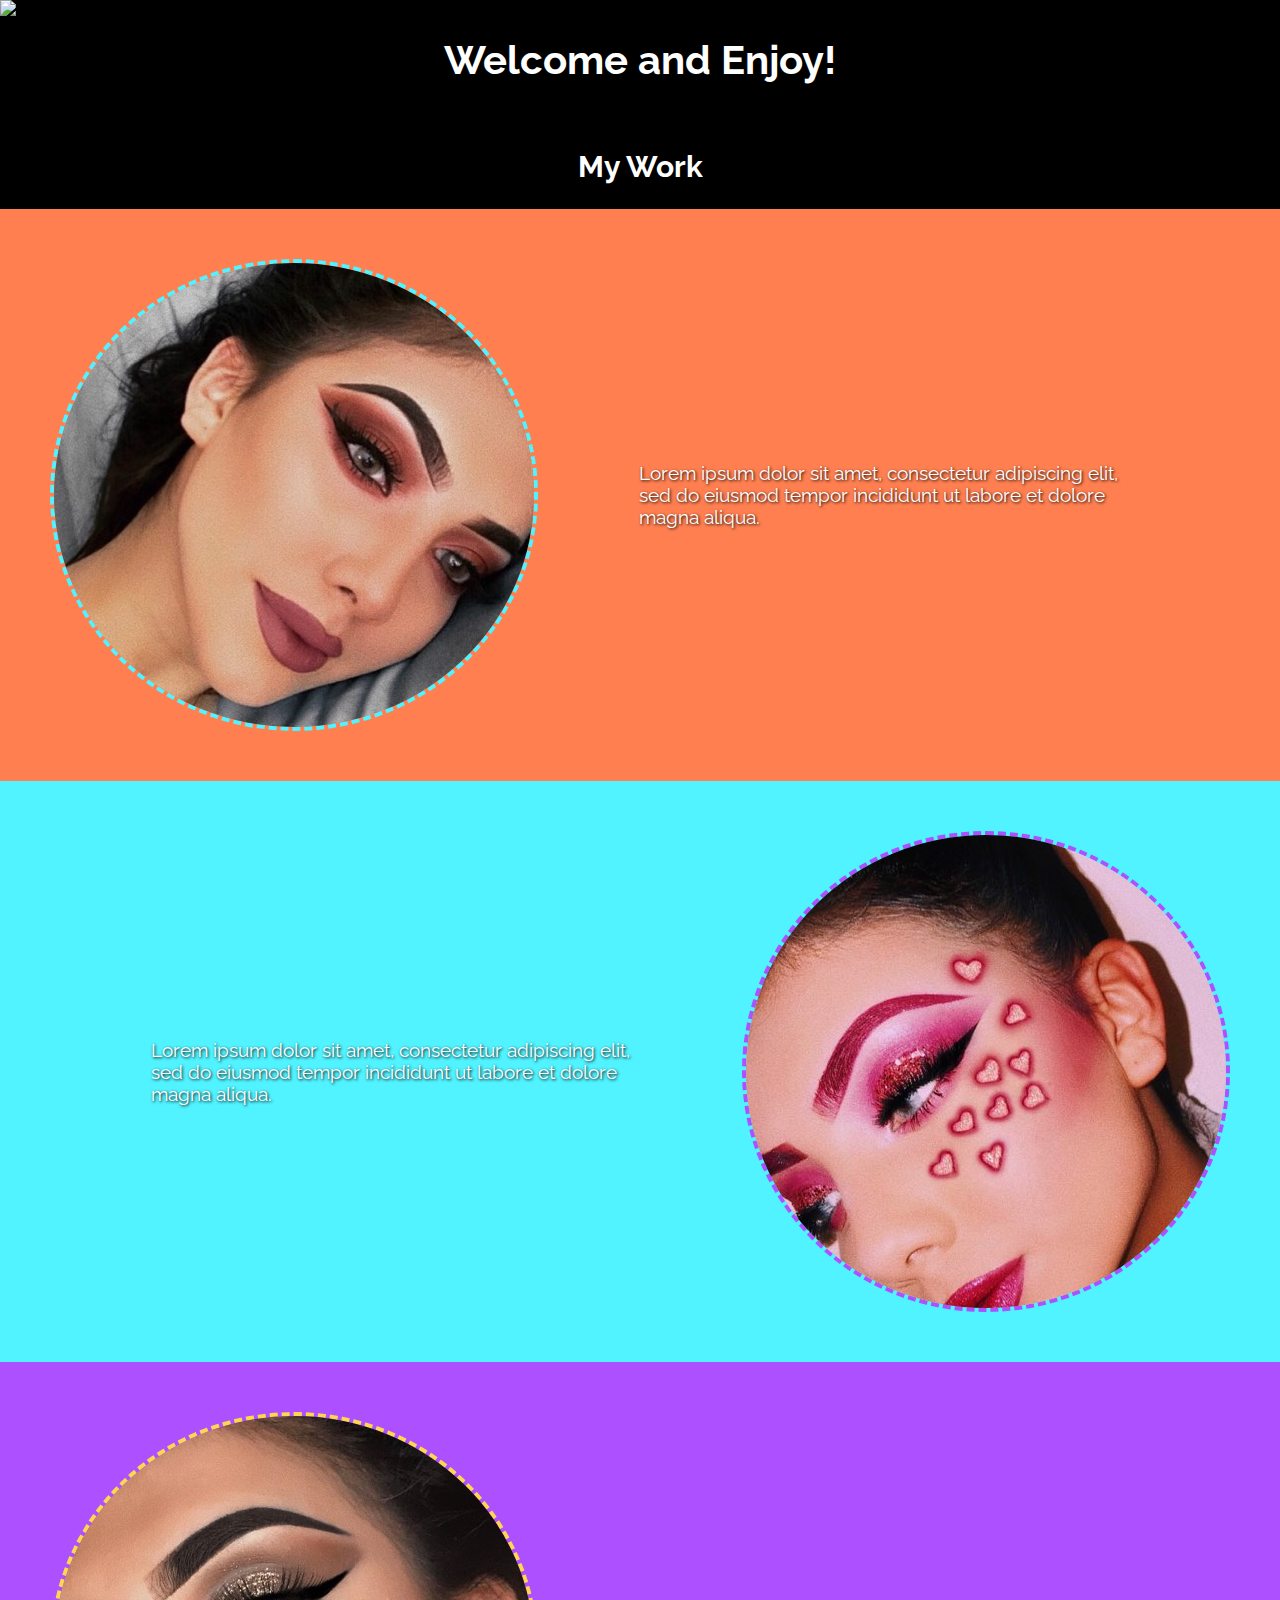
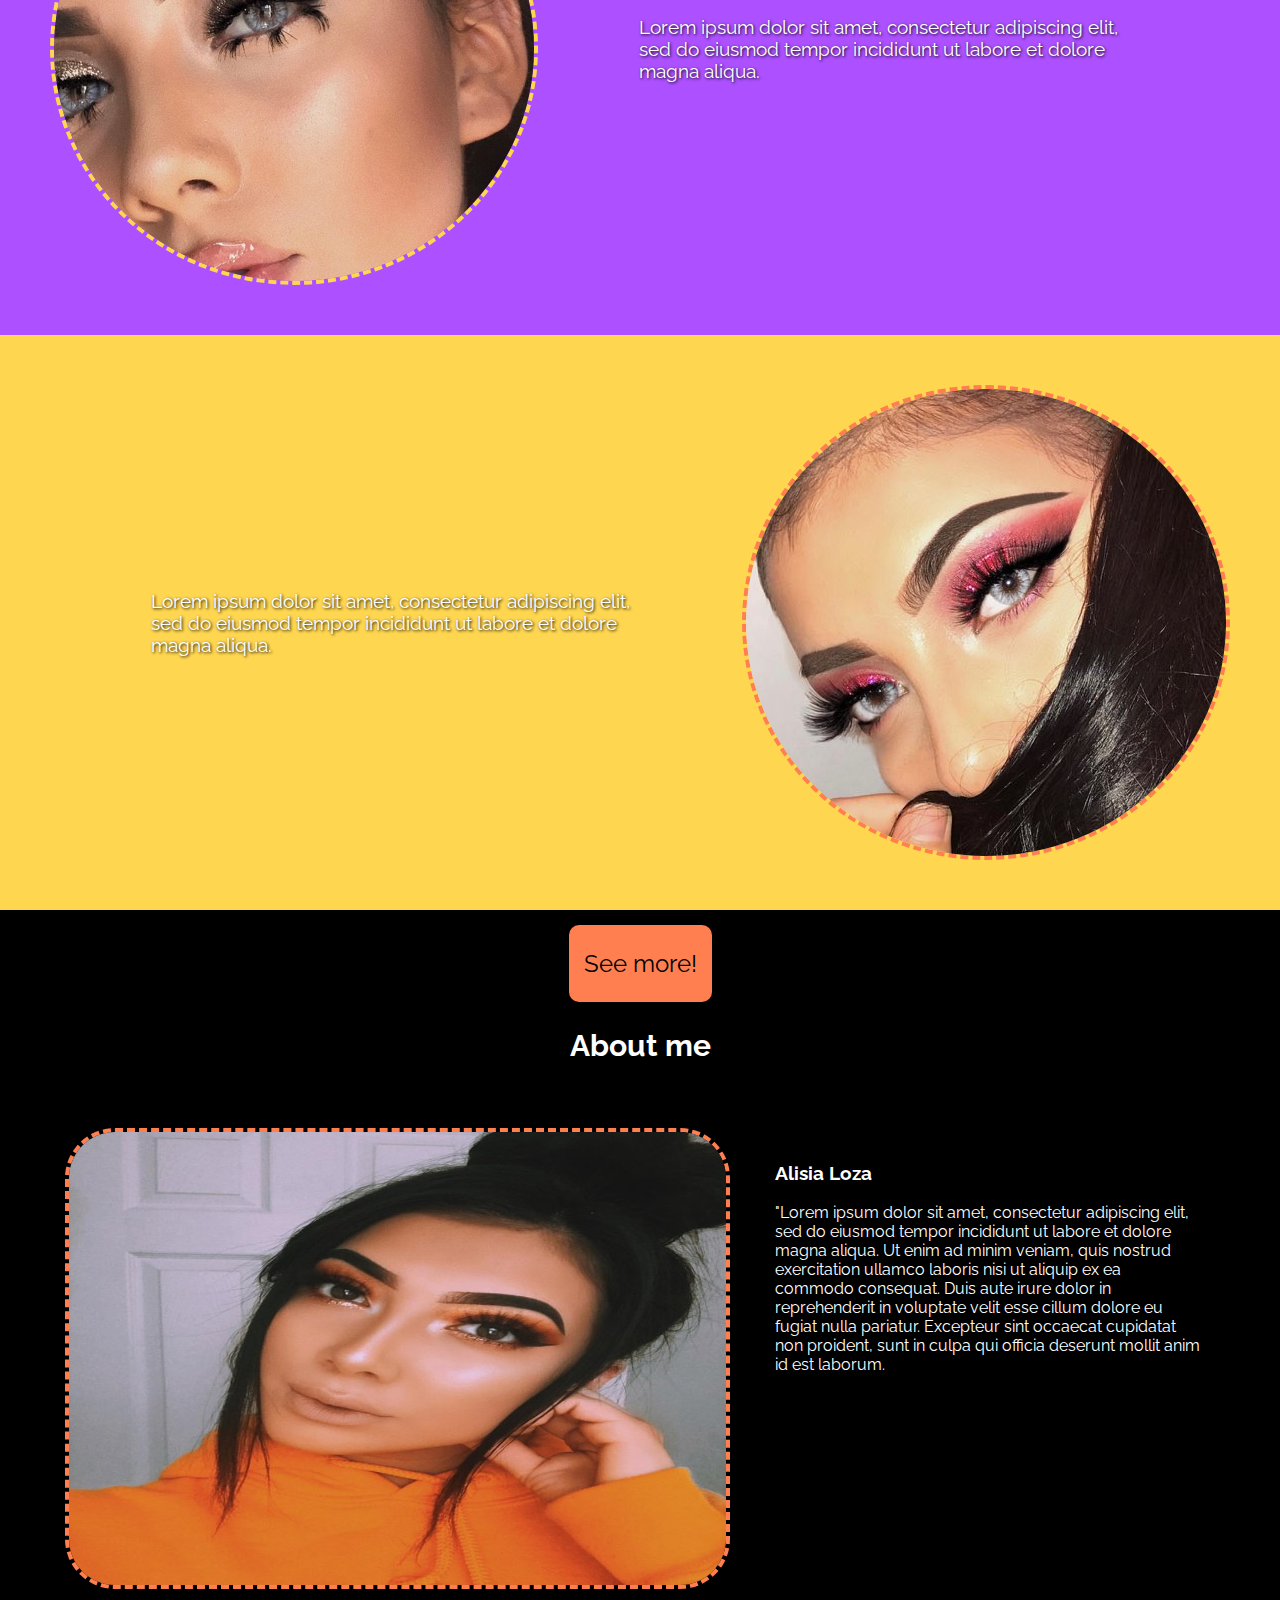
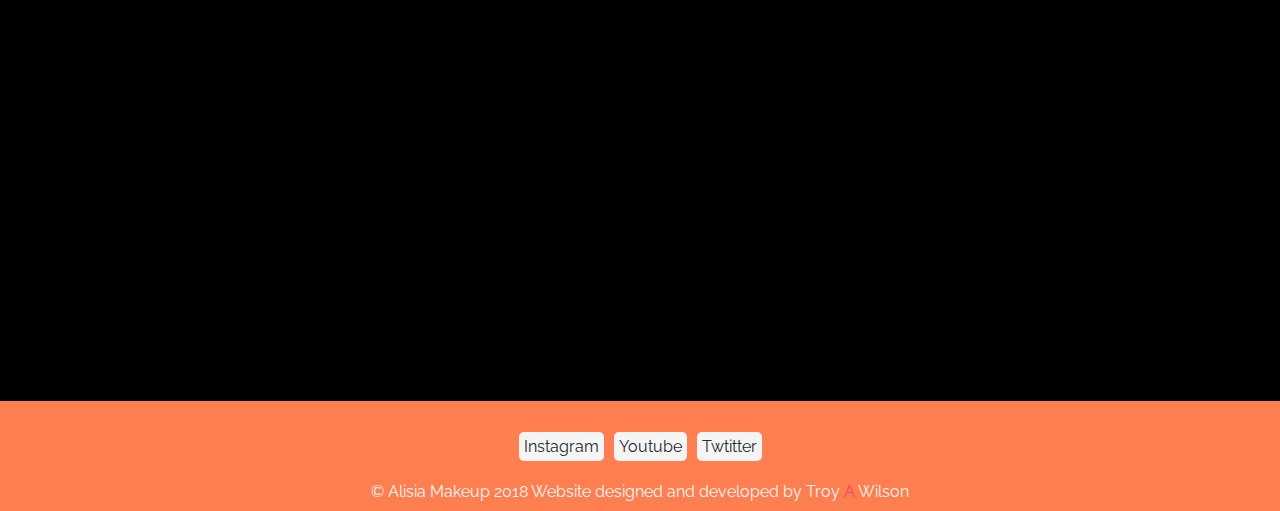
==== commit c8174796: "Small style changes" ====
--- a/Index.html
+++ b/Index.html
@@ -59,9 +59,9 @@
 		<footer class ="mainFooter">
 			<div class ="contact">
 					<ul>
-					<a href="https://www.instagram.com/alisiasmakeup.feed/?hl=en"><li>Instagram</li></a>
-					<a href="https://www.youtube.com/user/alisialoza99"><li>Youtube</li></a>
-					<a href="#"><li>Twtitter</li></a>
+					<a class="instagram"href="https://www.instagram.com/alisiasmakeup.feed/?hl=en"><li>Instagram</li></a>
+					<a class="youtube"href="https://www.youtube.com/user/alisialoza99"><li>Youtube</li></a>
+					<a class="twitter"href="#"><li>Twtitter</li></a>
 					<!-- siamua.contact@gmail.com -->
 					<!-- DM For Promo Inquiries -->
 				</ul>
--- a/css/Style.css
+++ b/css/Style.css
@@ -14,7 +14,8 @@
     font-size: 1.2em;
     margin: auto;
     padding: 50px;
-    max-width: 50%; }
+    max-width: 50%;
+    text-shadow: 1px 1px 3px black; }
 
 .reverse {
   flex-direction: row-reverse; }
@@ -41,10 +42,18 @@
     border: 4px dashed coral; }
 
 .seeMore {
+  display: flex;
+  margin: auto;
   font-size: 1.5em;
   background-color: coral;
   padding: 0 15px;
-  border-radius: 10px; }
+  border-radius: 10px;
+  transition: .3s ease-out; }
+
+.seeMore:hover {
+  background-color: #50f3ff;
+  color: white;
+  text-shadow: 1px 1px 3px black; }
 
 .slick-dots li button::before {
   font-size: 15px;
@@ -64,7 +73,8 @@
     max-width: fit-content;
     max-height: 55%;
     margin: 15px;
-    border-radius: 50px; }
+    border-radius: 50px;
+    border: 4px dashed coral; }
 
 .aboutText {
   margin: 30px; }
@@ -77,7 +87,7 @@
   display: flex;
   flex-direction: column;
   align-items: center;
-  background-color: #242930;
+  background-color: coral;
   color: whitesmoke;
   padding: 10px; }
   .mainFooter a {
@@ -105,6 +115,9 @@
 
 .copyright {
   align-self: center; }
+
+.instagram:hover {
+  background-color: coral; }
 
 .mainHeader {
   text-align: center;
@@ -142,7 +155,9 @@
   margin: 0;
   padding: 0;
   width: 100%;
-  font-family: 'Raleway', sans-serif; }
+  font-family: 'Raleway', sans-serif;
+  background-color: black;
+  color: white; }
 
 h2 {
   font-size: 1.9em; }
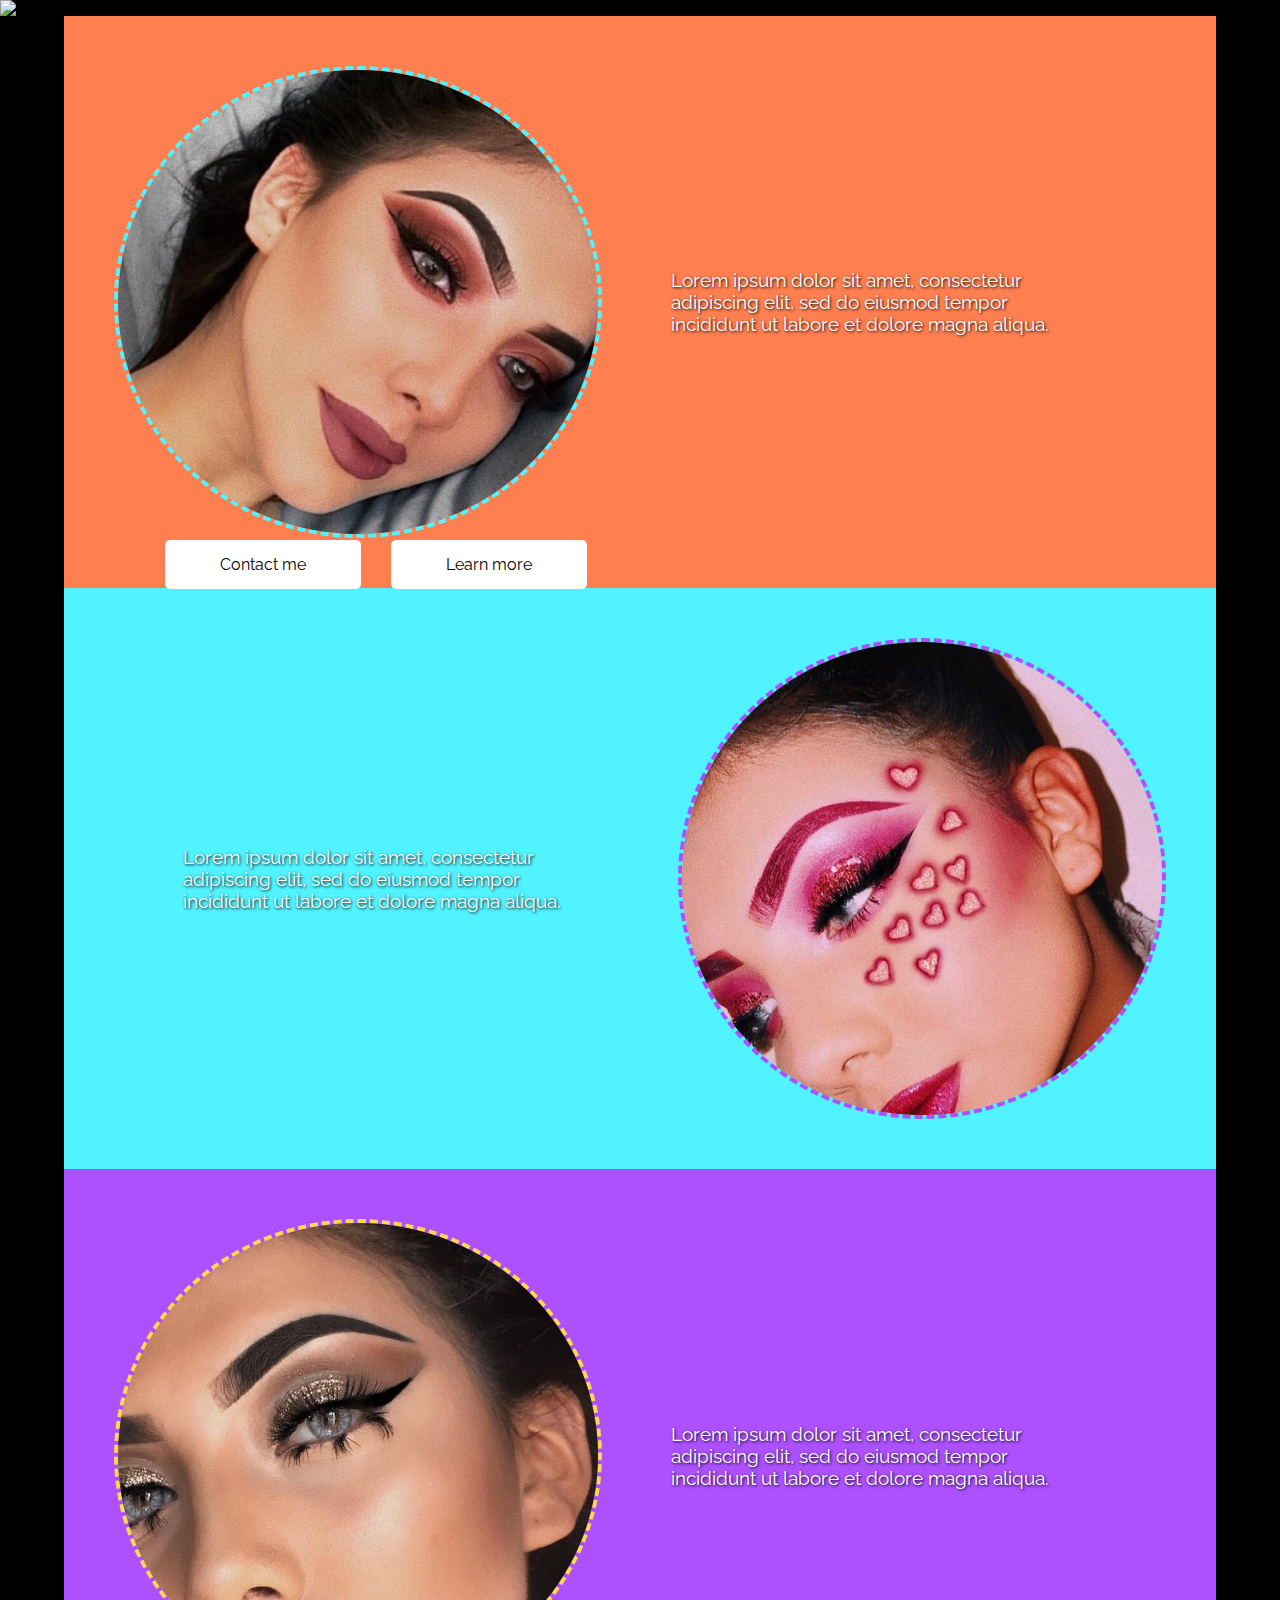
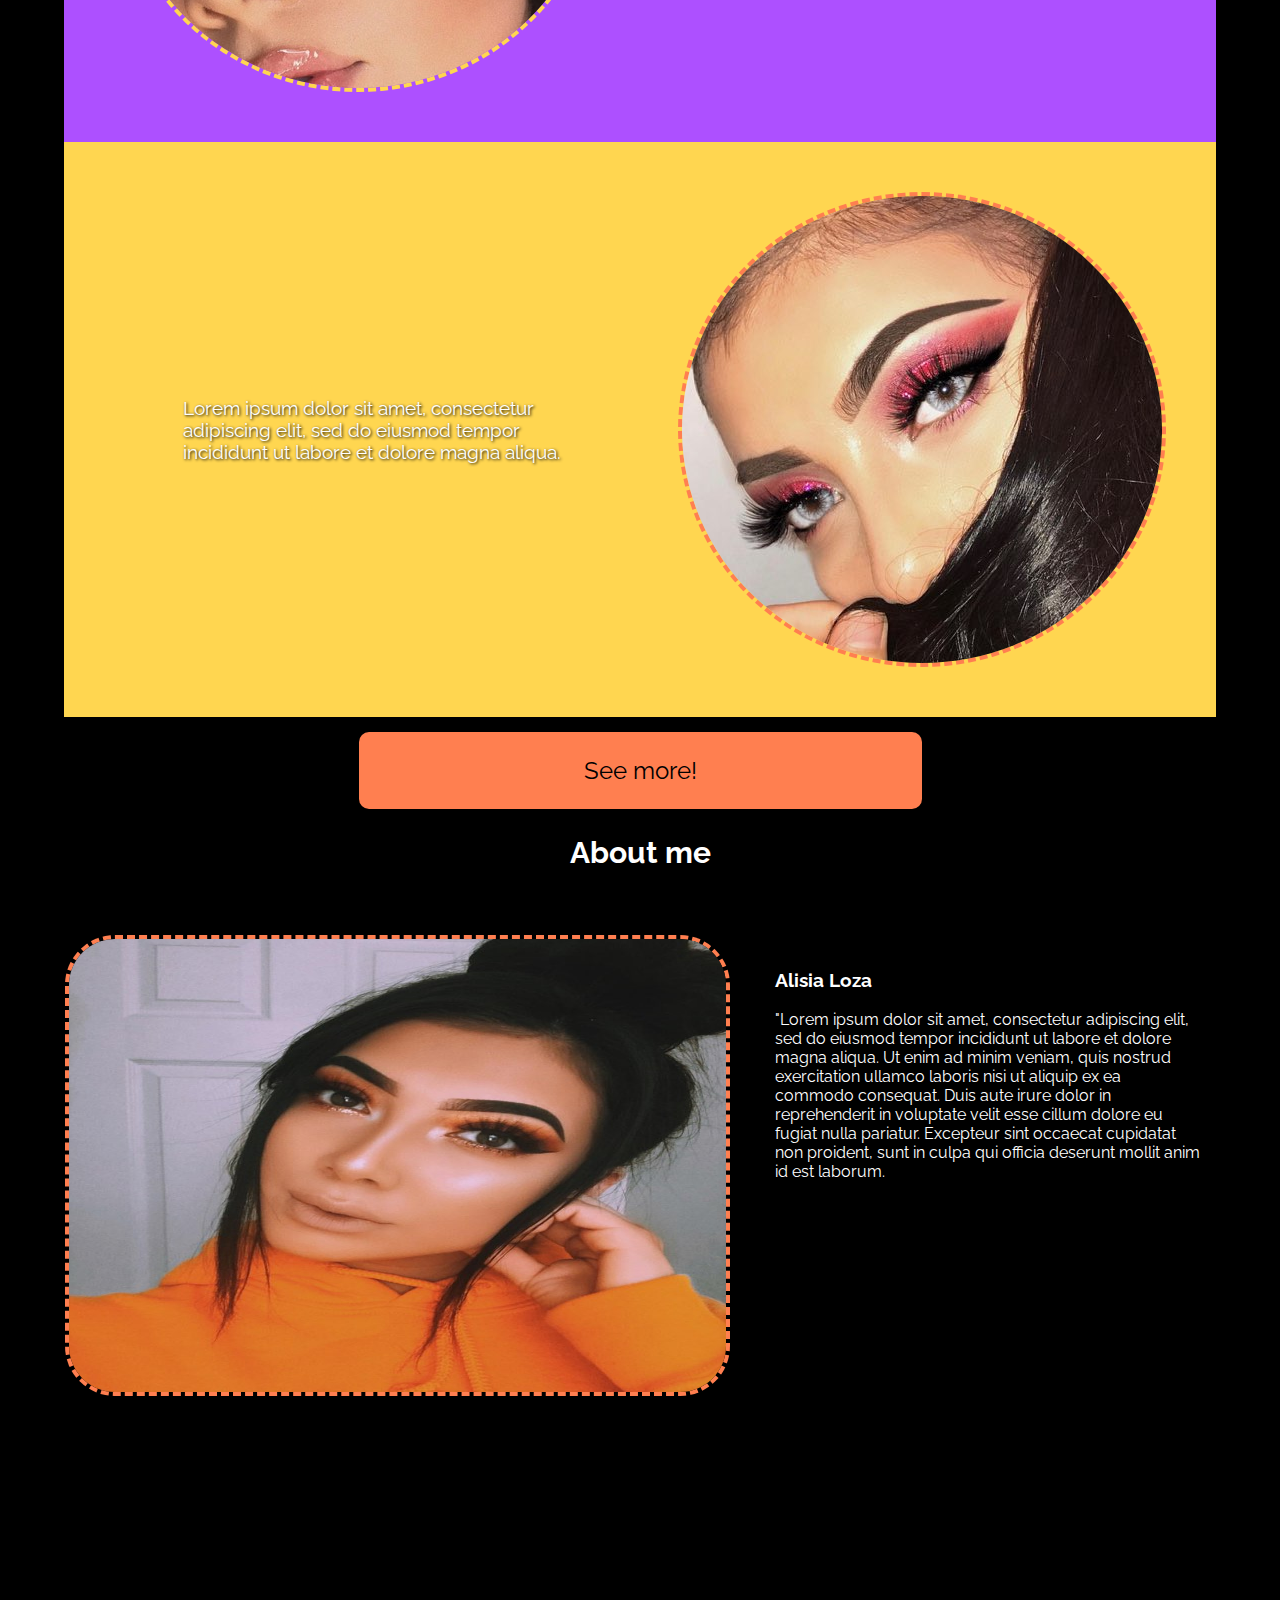
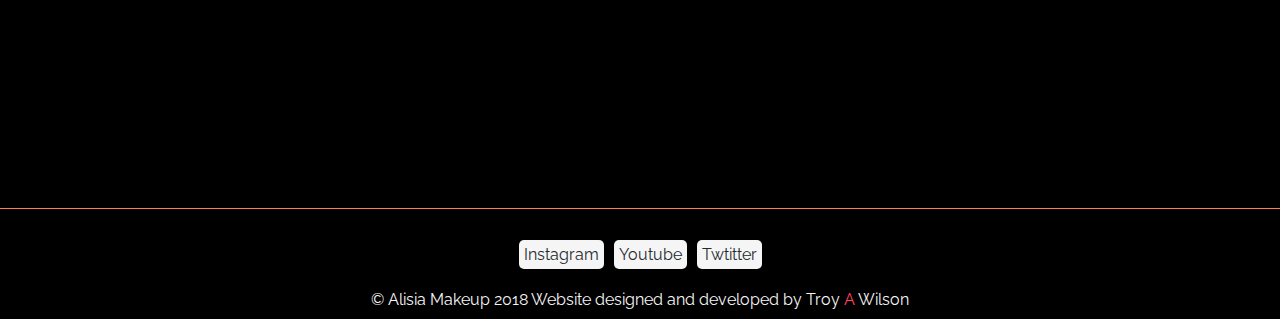
==== commit 93cb5e51: "style changes" ====
--- a/Index.html
+++ b/Index.html
@@ -18,8 +18,10 @@
 
 <body>
 		<img class ="banner-image" src ="images\Alisia\Banner.svg">
-		<h1 class ="mainHeader">Welcome and Enjoy!</h1>
-		<h2>My Work</h2>
+		<div class="buttons-top">
+			<p class="contact-button-top">Contact me</p>
+			<p class="learn-button-top">Learn more</p>
+		</div>
 		<div class ="gallery">
 
 			<div class ="galContainer gallery1">
--- a/css/Style.css
+++ b/css/Style.css
@@ -1,6 +1,7 @@
 .gallery {
   display: flex;
-  flex-wrap: wrap; }
+  flex-wrap: wrap;
+  margin: 0 5%; }
 
 .galContainer {
   display: flex;
@@ -46,7 +47,7 @@
   margin: auto;
   font-size: 1.5em;
   background-color: coral;
-  padding: 0 15px;
+  padding: 0 225px;
   border-radius: 10px;
   transition: .3s ease-out; }
 
@@ -84,10 +85,11 @@
 
 .mainFooter {
   background-color: black;
+  border-top: 1px solid coral;
   display: flex;
   flex-direction: column;
   align-items: center;
-  background-color: coral;
+  background-color: black;
   color: whitesmoke;
   padding: 10px; }
   .mainFooter a {
@@ -115,9 +117,6 @@
 
 .copyright {
   align-self: center; }
-
-.instagram:hover {
-  background-color: coral; }
 
 .mainHeader {
   text-align: center;
@@ -148,6 +147,27 @@
 .banner-image {
   max-width: 100%; }
 
+.contact-button-top,
+.learn-button-top {
+  background-color: white;
+  color: black;
+  border-radius: 5px;
+  padding: 15px 55px;
+  margin: 15px;
+  transition: .5s ease-out; }
+  .contact-button-top:hover,
+  .learn-button-top:hover {
+    cursor: pointer;
+    background-color: coral;
+    color: white; }
+
+.buttons-top {
+  position: absolute;
+  top: 525px;
+  left: 150px;
+  display: flex;
+  justify-content: center; }
+
 * {
   box-sizing: border-box; }
 
